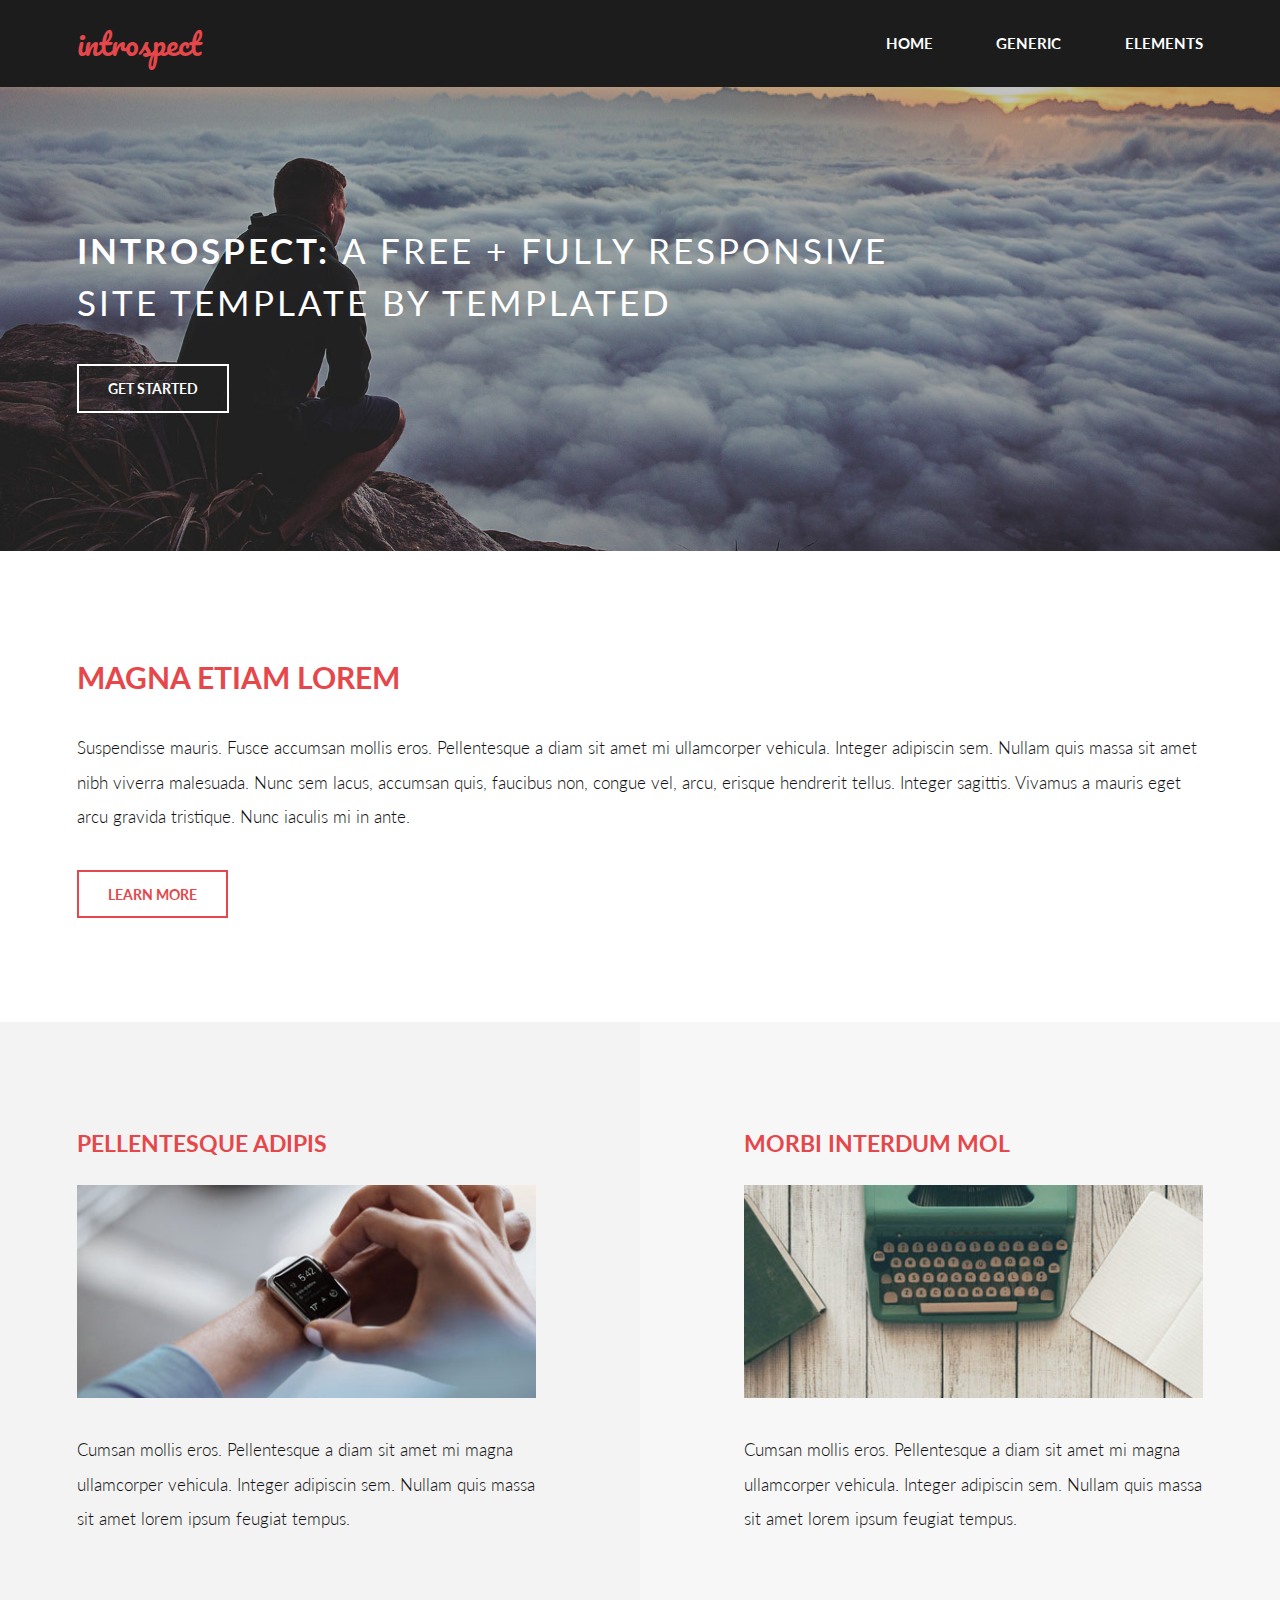
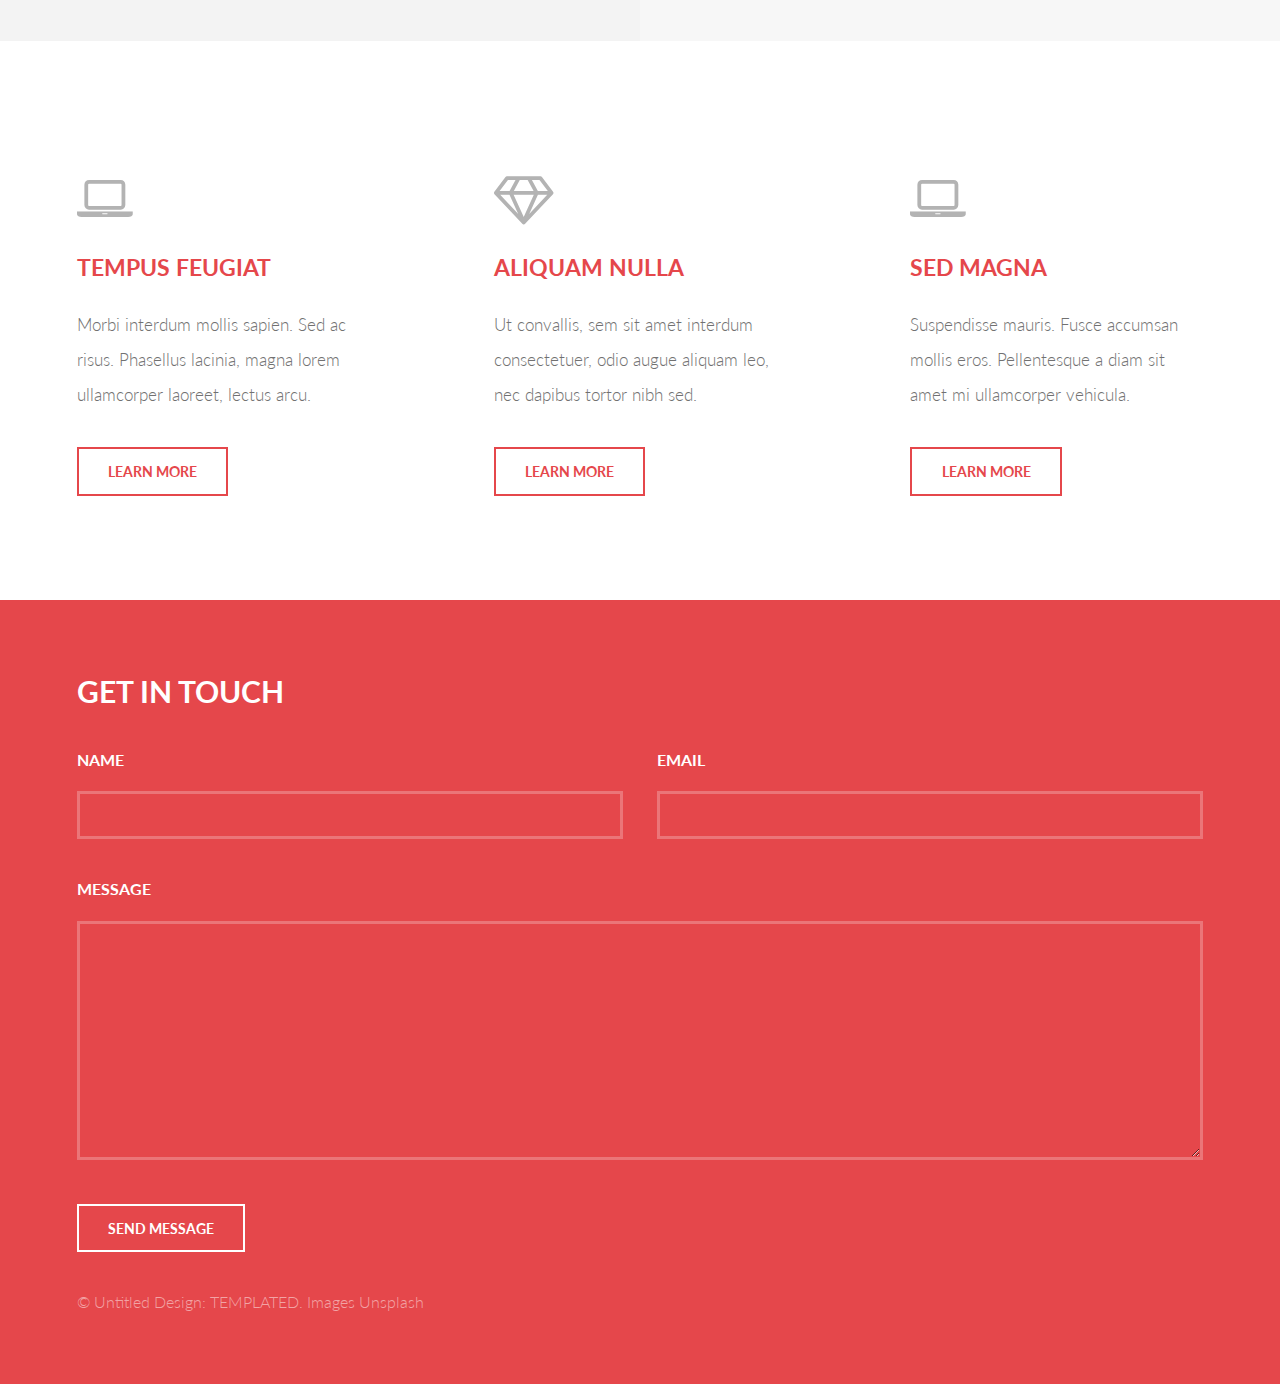
==== index.html @ 0061361f "Add files via upload" ====
<!DOCTYPE HTML>
<!--
	Introspect by TEMPLATED
	templated.co @templatedco
	Released for free under the Creative Commons Attribution 3.0 license (templated.co/license)
-->
<html>
	<head>
		<title>Introspect by TEMPLATED</title>
		<meta charset="utf-8" />
		<meta name="viewport" content="width=device-width, initial-scale=1, user-scalable=no" />
		<link rel="stylesheet" href="assets/css/main.css" />
	</head>
	<body>

		<!-- Header -->
			<header id="header">
				<div class="inner">
					<a href="index.html" class="logo">introspect</a>
					<nav id="nav">
						<a href="index.html">Home</a>
						<a href="generic.html">Generic</a>
						<a href="elements.html">Elements</a>
					</nav>
				</div>
			</header>
			<a href="#menu" class="navPanelToggle"><span class="fa fa-bars"></span></a>

		<!-- Banner -->
			<section id="banner">
				<div class="inner">
					<h1>Introspect: <span>A free + fully responsive<br />
					site template by TEMPLATED</span></h1>
					<ul class="actions">
						<li><a href="#" class="button alt">Get Started</a></li>
					</ul>
				</div>
			</section>

		<!-- One -->
			<section id="one">
				<div class="inner">
					<header>
						<h2>Magna Etiam Lorem</h2>
					</header>
					<p>Suspendisse mauris. Fusce accumsan mollis eros. Pellentesque a diam sit amet mi ullamcorper vehicula. Integer adipiscin sem. Nullam quis massa sit amet nibh viverra malesuada. Nunc sem lacus, accumsan quis, faucibus non, congue vel, arcu, erisque hendrerit tellus. Integer sagittis. Vivamus a mauris eget arcu gravida tristique. Nunc iaculis mi in ante.</p>
					<ul class="actions">
						<li><a href="#" class="button alt">Learn More</a></li>
					</ul>
				</div>
			</section>

		<!-- Two -->
			<section id="two">
				<div class="inner">
					<article>
						<div class="content">
							<header>
								<h3>Pellentesque adipis</h3>
							</header>
							<div class="image fit">
								<img src="images/pic01.jpg" alt="" />
							</div>
							<p>Cumsan mollis eros. Pellentesque a diam sit amet mi magna ullamcorper vehicula. Integer adipiscin sem. Nullam quis massa sit amet lorem ipsum feugiat tempus.</p>
						</div>
					</article>
					<article class="alt">
						<div class="content">
							<header>
								<h3>Morbi interdum mol</h3>
							</header>
							<div class="image fit">
								<img src="images/pic02.jpg" alt="" />
							</div>
							<p>Cumsan mollis eros. Pellentesque a diam sit amet mi magna ullamcorper vehicula. Integer adipiscin sem. Nullam quis massa sit amet lorem ipsum feugiat tempus.</p>
						</div>
					</article>
				</div>
			</section>

		<!-- Three -->
			<section id="three">
				<div class="inner">
					<article>
						<div class="content">
							<span class="icon fa-laptop"></span>
							<header>
								<h3>Tempus Feugiat</h3>
							</header>
							<p>Morbi interdum mollis sapien. Sed ac risus. Phasellus lacinia, magna lorem ullamcorper laoreet, lectus arcu.</p>
							<ul class="actions">
								<li><a href="#" class="button alt">Learn More</a></li>
							</ul>
						</div>
					</article>
					<article>
						<div class="content">
							<span class="icon fa-diamond"></span>
							<header>
								<h3>Aliquam Nulla</h3>
							</header>
							<p>Ut convallis, sem sit amet interdum consectetuer, odio augue aliquam leo, nec dapibus tortor nibh sed.</p>
							<ul class="actions">
								<li><a href="#" class="button alt">Learn More</a></li>
							</ul>
						</div>
					</article>
					<article>
					<div class="content">
							<span class="icon fa-laptop"></span>
							<header>
								<h3>Sed Magna</h3>
							</header>
							<p>Suspendisse mauris. Fusce accumsan mollis eros. Pellentesque a diam sit amet mi ullamcorper vehicula.</p>
							<ul class="actions">
								<li><a href="#" class="button alt">Learn More</a></li>
							</ul>
						</div>
					</article>
				</div>
			</section>

		<!-- Footer -->
			<section id="footer">
				<div class="inner">
					<header>
						<h2>Get in Touch</h2>
					</header>
					<form method="post" action="#">
						<div class="field half first">
							<label for="name">Name</label>
							<input type="text" name="name" id="name" />
						</div>
						<div class="field half">
							<label for="email">Email</label>
							<input type="text" name="email" id="email" />
						</div>
						<div class="field">
							<label for="message">Message</label>
							<textarea name="message" id="message" rows="6"></textarea>
						</div>
						<ul class="actions">
							<li><input type="submit" value="Send Message" class="alt" /></li>
						</ul>
					</form>
					<div class="copyright">
						&copy; Untitled Design: <a href="https://templated.co/">TEMPLATED</a>. Images <a href="https://unsplash.com/">Unsplash</a>
					</div>
				</div>
			</section>

		<!-- Scripts -->
			<script src="assets/js/jquery.min.js"></script>
			<script src="assets/js/skel.min.js"></script>
			<script src="assets/js/util.js"></script>
			<script src="assets/js/main.js"></script>

	</body>
</html>
---- assets/css/main.css ----
@import url(font-awesome.min.css);
@import url("https://fonts.googleapis.com/css?family=Lato:300,400,700|Pacifico");

/*
	Introspect by TEMPLATED
	templated.co @templatedco
	Released for free under the Creative Commons Attribution 3.0 license (templated.co/license)
*/

/* Reset */

	html, body, div, span, applet, object, iframe, h1, h2, h3, h4, h5, h6, p, blockquote, pre, a, abbr, acronym, address, big, cite, code, del, dfn, em, img, ins, kbd, q, s, samp, small, strike, strong, sub, sup, tt, var, b, u, i, center, dl, dt, dd, ol, ul, li, fieldset, form, label, legend, table, caption, tbody, tfoot, thead, tr, th, td, article, aside, canvas, details, embed, figure, figcaption, footer, header, hgroup, menu, nav, output, ruby, section, summary, time, mark, audio, video {
		margin: 0;
		padding: 0;
		border: 0;
		font-size: 100%;
		font: inherit;
		vertical-align: baseline;
	}

	article, aside, details, figcaption, figure, footer, header, hgroup, menu, nav, section {
		display: block;
	}

	body {
		line-height: 1;
	}

	ol, ul {
		list-style: none;
	}

	blockquote, q {
		quotes: none;
	}

	blockquote:before, blockquote:after, q:before, q:after {
		content: '';
		content: none;
	}

	table {
		border-collapse: collapse;
		border-spacing: 0;
	}

	body {
		-webkit-text-size-adjust: none;
	}

/* Box Model */

	*, *:before, *:after {
		-moz-box-sizing: border-box;
		-webkit-box-sizing: border-box;
		box-sizing: border-box;
	}

/* Containers */

	.container {
		margin-left: auto;
		margin-right: auto;
	}

	.container.\31 25\25 {
		width: 100%;
		max-width: 100em;
		min-width: 80em;
	}

	.container.\37 5\25 {
		width: 60em;
	}

	.container.\35 0\25 {
		width: 40em;
	}

	.container.\32 5\25 {
		width: 20em;
	}

	.container {
		width: 80em;
	}

	@media screen and (max-width: 1680px) {

		.container.\31 25\25 {
			width: 100%;
			max-width: 100em;
			min-width: 80em;
		}

		.container.\37 5\25 {
			width: 60em;
		}

		.container.\35 0\25 {
			width: 40em;
		}

		.container.\32 5\25 {
			width: 20em;
		}

		.container {
			width: 80em;
		}

	}

	@media screen and (max-width: 1280px) {

		.container.\31 25\25 {
			width: 100%;
			max-width: 81.25em;
			min-width: 65em;
		}

		.container.\37 5\25 {
			width: 48.75em;
		}

		.container.\35 0\25 {
			width: 32.5em;
		}

		.container.\32 5\25 {
			width: 16.25em;
		}

		.container {
			width: 65em;
		}

	}

	@media screen and (max-width: 980px) {

		.container.\31 25\25 {
			width: 100%;
			max-width: 112.5%;
			min-width: 90%;
		}

		.container.\37 5\25 {
			width: 67.5%;
		}

		.container.\35 0\25 {
			width: 45%;
		}

		.container.\32 5\25 {
			width: 22.5%;
		}

		.container {
			width: 90%;
		}

	}

	@media screen and (max-width: 736px) {

		.container.\31 25\25 {
			width: 100%;
			max-width: 112.5%;
			min-width: 90%;
		}

		.container.\37 5\25 {
			width: 67.5%;
		}

		.container.\35 0\25 {
			width: 45%;
		}

		.container.\32 5\25 {
			width: 22.5%;
		}

		.container {
			width: 90% !important;
		}

	}

	@media screen and (max-width: 480px) {

		.container.\31 25\25 {
			width: 100%;
			max-width: 112.5%;
			min-width: 90%;
		}

		.container.\37 5\25 {
			width: 67.5%;
		}

		.container.\35 0\25 {
			width: 45%;
		}

		.container.\32 5\25 {
			width: 22.5%;
		}

		.container {
			width: 90% !important;
		}

	}

/* Grid */

	.row {
		border-bottom: solid 1px transparent;
		-moz-box-sizing: border-box;
		-webkit-box-sizing: border-box;
		box-sizing: border-box;
	}

	.row > * {
		float: left;
		-moz-box-sizing: border-box;
		-webkit-box-sizing: border-box;
		box-sizing: border-box;
	}

	.row:after, .row:before {
		content: '';
		display: block;
		clear: both;
		height: 0;
	}

	.row.uniform > * > :first-child {
		margin-top: 0;
	}

	.row.uniform > * > :last-child {
		margin-bottom: 0;
	}

	.row.\30 \25 > * {
		padding: 0 0 0 0em;
	}

	.row.\30 \25 {
		margin: 0 0 -1px 0em;
	}

	.row.uniform.\30 \25 > * {
		padding: 0em 0 0 0em;
	}

	.row.uniform.\30 \25 {
		margin: 0em 0 -1px 0em;
	}

	.row > * {
		padding: 0 0 0 2em;
	}

	.row {
		margin: 0 0 -1px -2em;
	}

	.row.uniform > * {
		padding: 2em 0 0 2em;
	}

	.row.uniform {
		margin: -2em 0 -1px -2em;
	}

	.row.\32 00\25 > * {
		padding: 0 0 0 4em;
	}

	.row.\32 00\25 {
		margin: 0 0 -1px -4em;
	}

	.row.uniform.\32 00\25 > * {
		padding: 4em 0 0 4em;
	}

	.row.uniform.\32 00\25 {
		margin: -4em 0 -1px -4em;
	}

	.row.\31 50\25 > * {
		padding: 0 0 0 3em;
	}

	.row.\31 50\25 {
		margin: 0 0 -1px -3em;
	}

	.row.uniform.\31 50\25 > * {
		padding: 3em 0 0 3em;
	}

	.row.uniform.\31 50\25 {
		margin: -3em 0 -1px -3em;
	}

	.row.\35 0\25 > * {
		padding: 0 0 0 1em;
	}

	.row.\35 0\25 {
		margin: 0 0 -1px -1em;
	}

	.row.uniform.\35 0\25 > * {
		padding: 1em 0 0 1em;
	}

	.row.uniform.\35 0\25 {
		margin: -1em 0 -1px -1em;
	}

	.row.\32 5\25 > * {
		padding: 0 0 0 0.5em;
	}

	.row.\32 5\25 {
		margin: 0 0 -1px -0.5em;
	}

	.row.uniform.\32 5\25 > * {
		padding: 0.5em 0 0 0.5em;
	}

	.row.uniform.\32 5\25 {
		margin: -0.5em 0 -1px -0.5em;
	}

	.\31 2u, .\31 2u\24 {
		width: 100%;
		clear: none;
		margin-left: 0;
	}

	.\31 1u, .\31 1u\24 {
		width: 91.6666666667%;
		clear: none;
		margin-left: 0;
	}

	.\31 0u, .\31 0u\24 {
		width: 83.3333333333%;
		clear: none;
		margin-left: 0;
	}

	.\39 u, .\39 u\24 {
		width: 75%;
		clear: none;
		margin-left: 0;
	}

	.\38 u, .\38 u\24 {
		width: 66.6666666667%;
		clear: none;
		margin-left: 0;
	}

	.\37 u, .\37 u\24 {
		width: 58.3333333333%;
		clear: none;
		margin-left: 0;
	}

	.\36 u, .\36 u\24 {
		width: 50%;
		clear: none;
		margin-left: 0;
	}

	.\35 u, .\35 u\24 {
		width: 41.6666666667%;
		clear: none;
		margin-left: 0;
	}

	.\34 u, .\34 u\24 {
		width: 33.3333333333%;
		clear: none;
		margin-left: 0;
	}

	.\33 u, .\33 u\24 {
		width: 25%;
		clear: none;
		margin-left: 0;
	}

	.\32 u, .\32 u\24 {
		width: 16.6666666667%;
		clear: none;
		margin-left: 0;
	}

	.\31 u, .\31 u\24 {
		width: 8.3333333333%;
		clear: none;
		margin-left: 0;
	}

	.\31 2u\24 + *,
	.\31 1u\24 + *,
	.\31 0u\24 + *,
	.\39 u\24 + *,
	.\38 u\24 + *,
	.\37 u\24 + *,
	.\36 u\24 + *,
	.\35 u\24 + *,
	.\34 u\24 + *,
	.\33 u\24 + *,
	.\32 u\24 + *,
	.\31 u\24 + * {
		clear: left;
	}

	.\-11u {
		margin-left: 91.66667%;
	}

	.\-10u {
		margin-left: 83.33333%;
	}

	.\-9u {
		margin-left: 75%;
	}

	.\-8u {
		margin-left: 66.66667%;
	}

	.\-7u {
		margin-left: 58.33333%;
	}

	.\-6u {
		margin-left: 50%;
	}

	.\-5u {
		margin-left: 41.66667%;
	}

	.\-4u {
		margin-left: 33.33333%;
	}

	.\-3u {
		margin-left: 25%;
	}

	.\-2u {
		margin-left: 16.66667%;
	}

	.\-1u {
		margin-left: 8.33333%;
	}

	@media screen and (max-width: 1680px) {

		.row > * {
			padding: 0 0 0 2em;
		}

		.row {
			margin: 0 0 -1px -2em;
		}

		.row.uniform > * {
			padding: 2em 0 0 2em;
		}

		.row.uniform {
			margin: -2em 0 -1px -2em;
		}

		.row.\32 00\25 > * {
			padding: 0 0 0 4em;
		}

		.row.\32 00\25 {
			margin: 0 0 -1px -4em;
		}

		.row.uniform.\32 00\25 > * {
			padding: 4em 0 0 4em;
		}

		.row.uniform.\32 00\25 {
			margin: -4em 0 -1px -4em;
		}

		.row.\31 50\25 > * {
			padding: 0 0 0 3em;
		}

		.row.\31 50\25 {
			margin: 0 0 -1px -3em;
		}

		.row.uniform.\31 50\25 > * {
			padding: 3em 0 0 3em;
		}

		.row.uniform.\31 50\25 {
			margin: -3em 0 -1px -3em;
		}

		.row.\35 0\25 > * {
			padding: 0 0 0 1em;
		}

		.row.\35 0\25 {
			margin: 0 0 -1px -1em;
		}

		.row.uniform.\35 0\25 > * {
			padding: 1em 0 0 1em;
		}

		.row.uniform.\35 0\25 {
			margin: -1em 0 -1px -1em;
		}

		.row.\32 5\25 > * {
			padding: 0 0 0 0.5em;
		}

		.row.\32 5\25 {
			margin: 0 0 -1px -0.5em;
		}

		.row.uniform.\32 5\25 > * {
			padding: 0.5em 0 0 0.5em;
		}

		.row.uniform.\32 5\25 {
			margin: -0.5em 0 -1px -0.5em;
		}

		.\31 2u\28xlarge\29, .\31 2u\24\28xlarge\29 {
			width: 100%;
			clear: none;
			margin-left: 0;
		}

		.\31 1u\28xlarge\29, .\31 1u\24\28xlarge\29 {
			width: 91.6666666667%;
			clear: none;
			margin-left: 0;
		}

		.\31 0u\28xlarge\29, .\31 0u\24\28xlarge\29 {
			width: 83.3333333333%;
			clear: none;
			margin-left: 0;
		}

		.\39 u\28xlarge\29, .\39 u\24\28xlarge\29 {
			width: 75%;
			clear: none;
			margin-left: 0;
		}

		.\38 u\28xlarge\29, .\38 u\24\28xlarge\29 {
			width: 66.6666666667%;
			clear: none;
			margin-left: 0;
		}

		.\37 u\28xlarge\29, .\37 u\24\28xlarge\29 {
			width: 58.3333333333%;
			clear: none;
			margin-left: 0;
		}

		.\36 u\28xlarge\29, .\36 u\24\28xlarge\29 {
			width: 50%;
			clear: none;
			margin-left: 0;
		}

		.\35 u\28xlarge\29, .\35 u\24\28xlarge\29 {
			width: 41.6666666667%;
			clear: none;
			margin-left: 0;
		}

		.\34 u\28xlarge\29, .\34 u\24\28xlarge\29 {
			width: 33.3333333333%;
			clear: none;
			margin-left: 0;
		}

		.\33 u\28xlarge\29, .\33 u\24\28xlarge\29 {
			width: 25%;
			clear: none;
			margin-left: 0;
		}

		.\32 u\28xlarge\29, .\32 u\24\28xlarge\29 {
			width: 16.6666666667%;
			clear: none;
			margin-left: 0;
		}

		.\31 u\28xlarge\29, .\31 u\24\28xlarge\29 {
			width: 8.3333333333%;
			clear: none;
			margin-left: 0;
		}

		.\31 2u\24\28xlarge\29 + *,
		.\31 1u\24\28xlarge\29 + *,
		.\31 0u\24\28xlarge\29 + *,
		.\39 u\24\28xlarge\29 + *,
		.\38 u\24\28xlarge\29 + *,
		.\37 u\24\28xlarge\29 + *,
		.\36 u\24\28xlarge\29 + *,
		.\35 u\24\28xlarge\29 + *,
		.\34 u\24\28xlarge\29 + *,
		.\33 u\24\28xlarge\29 + *,
		.\32 u\24\28xlarge\29 + *,
		.\31 u\24\28xlarge\29 + * {
			clear: left;
		}

		.\-11u\28xlarge\29 {
			margin-left: 91.66667%;
		}

		.\-10u\28xlarge\29 {
			margin-left: 83.33333%;
		}

		.\-9u\28xlarge\29 {
			margin-left: 75%;
		}

		.\-8u\28xlarge\29 {
			margin-left: 66.66667%;
		}

		.\-7u\28xlarge\29 {
			margin-left: 58.33333%;
		}

		.\-6u\28xlarge\29 {
			margin-left: 50%;
		}

		.\-5u\28xlarge\29 {
			margin-left: 41.66667%;
		}

		.\-4u\28xlarge\29 {
			margin-left: 33.33333%;
		}

		.\-3u\28xlarge\29 {
			margin-left: 25%;
		}

		.\-2u\28xlarge\29 {
			margin-left: 16.66667%;
		}

		.\-1u\28xlarge\29 {
			margin-left: 8.33333%;
		}

	}

	@media screen and (max-width: 1280px) {

		.row > * {
			padding: 0 0 0 1.5em;
		}

		.row {
			margin: 0 0 -1px -1.5em;
		}

		.row.uniform > * {
			padding: 1.5em 0 0 1.5em;
		}

		.row.uniform {
			margin: -1.5em 0 -1px -1.5em;
		}

		.row.\32 00\25 > * {
			padding: 0 0 0 3em;
		}

		.row.\32 00\25 {
			margin: 0 0 -1px -3em;
		}

		.row.uniform.\32 00\25 > * {
			padding: 3em 0 0 3em;
		}

		.row.uniform.\32 00\25 {
			margin: -3em 0 -1px -3em;
		}

		.row.\31 50\25 > * {
			padding: 0 0 0 2.25em;
		}

		.row.\31 50\25 {
			margin: 0 0 -1px -2.25em;
		}

		.row.uniform.\31 50\25 > * {
			padding: 2.25em 0 0 2.25em;
		}

		.row.uniform.\31 50\25 {
			margin: -2.25em 0 -1px -2.25em;
		}

		.row.\35 0\25 > * {
			padding: 0 0 0 0.75em;
		}

		.row.\35 0\25 {
			margin: 0 0 -1px -0.75em;
		}

		.row.uniform.\35 0\25 > * {
			padding: 0.75em 0 0 0.75em;
		}

		.row.uniform.\35 0\25 {
			margin: -0.75em 0 -1px -0.75em;
		}

		.row.\32 5\25 > * {
			padding: 0 0 0 0.375em;
		}

		.row.\32 5\25 {
			margin: 0 0 -1px -0.375em;
		}

		.row.uniform.\32 5\25 > * {
			padding: 0.375em 0 0 0.375em;
		}

		.row.uniform.\32 5\25 {
			margin: -0.375em 0 -1px -0.375em;
		}

		.\31 2u\28large\29, .\31 2u\24\28large\29 {
			width: 100%;
			clear: none;
			margin-left: 0;
		}

		.\31 1u\28large\29, .\31 1u\24\28large\29 {
			width: 91.6666666667%;
			clear: none;
			margin-left: 0;
		}

		.\31 0u\28large\29, .\31 0u\24\28large\29 {
			width: 83.3333333333%;
			clear: none;
			margin-left: 0;
		}

		.\39 u\28large\29, .\39 u\24\28large\29 {
			width: 75%;
			clear: none;
			margin-left: 0;
		}

		.\38 u\28large\29, .\38 u\24\28large\29 {
			width: 66.6666666667%;
			clear: none;
			margin-left: 0;
		}

		.\37 u\28large\29, .\37 u\24\28large\29 {
			width: 58.3333333333%;
			clear: none;
			margin-left: 0;
		}

		.\36 u\28large\29, .\36 u\24\28large\29 {
			width: 50%;
			clear: none;
			margin-left: 0;
		}

		.\35 u\28large\29, .\35 u\24\28large\29 {
			width: 41.6666666667%;
			clear: none;
			margin-left: 0;
		}

		.\34 u\28large\29, .\34 u\24\28large\29 {
			width: 33.3333333333%;
			clear: none;
			margin-left: 0;
		}

		.\33 u\28large\29, .\33 u\24\28large\29 {
			width: 25%;
			clear: none;
			margin-left: 0;
		}

		.\32 u\28large\29, .\32 u\24\28large\29 {
			width: 16.6666666667%;
			clear: none;
			margin-left: 0;
		}

		.\31 u\28large\29, .\31 u\24\28large\29 {
			width: 8.3333333333%;
			clear: none;
			margin-left: 0;
		}

		.\31 2u\24\28large\29 + *,
		.\31 1u\24\28large\29 + *,
		.\31 0u\24\28large\29 + *,
		.\39 u\24\28large\29 + *,
		.\38 u\24\28large\29 + *,
		.\37 u\24\28large\29 + *,
		.\36 u\24\28large\29 + *,
		.\35 u\24\28large\29 + *,
		.\34 u\24\28large\29 + *,
		.\33 u\24\28large\29 + *,
		.\32 u\24\28large\29 + *,
		.\31 u\24\28large\29 + * {
			clear: left;
		}

		.\-11u\28large\29 {
			margin-left: 91.66667%;
		}

		.\-10u\28large\29 {
			margin-left: 83.33333%;
		}

		.\-9u\28large\29 {
			margin-left: 75%;
		}

		.\-8u\28large\29 {
			margin-left: 66.66667%;
		}

		.\-7u\28large\29 {
			margin-left: 58.33333%;
		}

		.\-6u\28large\29 {
			margin-left: 50%;
		}

		.\-5u\28large\29 {
			margin-left: 41.66667%;
		}

		.\-4u\28large\29 {
			margin-left: 33.33333%;
		}

		.\-3u\28large\29 {
			margin-left: 25%;
		}

		.\-2u\28large\29 {
			margin-left: 16.66667%;
		}

		.\-1u\28large\29 {
			margin-left: 8.33333%;
		}

	}

	@media screen and (max-width: 980px) {

		.row > * {
			padding: 0 0 0 1.5em;
		}

		.row {
			margin: 0 0 -1px -1.5em;
		}

		.row.uniform > * {
			padding: 1.5em 0 0 1.5em;
		}

		.row.uniform {
			margin: -1.5em 0 -1px -1.5em;
		}

		.row.\32 00\25 > * {
			padding: 0 0 0 3em;
		}

		.row.\32 00\25 {
			margin: 0 0 -1px -3em;
		}

		.row.uniform.\32 00\25 > * {
			padding: 3em 0 0 3em;
		}

		.row.uniform.\32 00\25 {
			margin: -3em 0 -1px -3em;
		}

		.row.\31 50\25 > * {
			padding: 0 0 0 2.25em;
		}

		.row.\31 50\25 {
			margin: 0 0 -1px -2.25em;
		}

		.row.uniform.\31 50\25 > * {
			padding: 2.25em 0 0 2.25em;
		}

		.row.uniform.\31 50\25 {
			margin: -2.25em 0 -1px -2.25em;
		}

		.row.\35 0\25 > * {
			padding: 0 0 0 0.75em;
		}

		.row.\35 0\25 {
			margin: 0 0 -1px -0.75em;
		}

		.row.uniform.\35 0\25 > * {
			padding: 0.75em 0 0 0.75em;
		}

		.row.uniform.\35 0\25 {
			margin: -0.75em 0 -1px -0.75em;
		}

		.row.\32 5\25 > * {
			padding: 0 0 0 0.375em;
		}

		.row.\32 5\25 {
			margin: 0 0 -1px -0.375em;
		}

		.row.uniform.\32 5\25 > * {
			padding: 0.375em 0 0 0.375em;
		}

		.row.uniform.\32 5\25 {
			margin: -0.375em 0 -1px -0.375em;
		}

		.\31 2u\28medium\29, .\31 2u\24\28medium\29 {
			width: 100%;
			clear: none;
			margin-left: 0;
		}

		.\31 1u\28medium\29, .\31 1u\24\28medium\29 {
			width: 91.6666666667%;
			clear: none;
			margin-left: 0;
		}

		.\31 0u\28medium\29, .\31 0u\24\28medium\29 {
			width: 83.3333333333%;
			clear: none;
			margin-left: 0;
		}

		.\39 u\28medium\29, .\39 u\24\28medium\29 {
			width: 75%;
			clear: none;
			margin-left: 0;
		}

		.\38 u\28medium\29, .\38 u\24\28medium\29 {
			width: 66.6666666667%;
			clear: none;
			margin-left: 0;
		}

		.\37 u\28medium\29, .\37 u\24\28medium\29 {
			width: 58.3333333333%;
			clear: none;
			margin-left: 0;
		}

		.\36 u\28medium\29, .\36 u\24\28medium\29 {
			width: 50%;
			clear: none;
			margin-left: 0;
		}

		.\35 u\28medium\29, .\35 u\24\28medium\29 {
			width: 41.6666666667%;
			clear: none;
			margin-left: 0;
		}

		.\34 u\28medium\29, .\34 u\24\28medium\29 {
			width: 33.3333333333%;
			clear: none;
			margin-left: 0;
		}

		.\33 u\28medium\29, .\33 u\24\28medium\29 {
			width: 25%;
			clear: none;
			margin-left: 0;
		}

		.\32 u\28medium\29, .\32 u\24\28medium\29 {
			width: 16.6666666667%;
			clear: none;
			margin-left: 0;
		}

		.\31 u\28medium\29, .\31 u\24\28medium\29 {
			width: 8.3333333333%;
			clear: none;
			margin-left: 0;
		}

		.\31 2u\24\28medium\29 + *,
		.\31 1u\24\28medium\29 + *,
		.\31 0u\24\28medium\29 + *,
		.\39 u\24\28medium\29 + *,
		.\38 u\24\28medium\29 + *,
		.\37 u\24\28medium\29 + *,
		.\36 u\24\28medium\29 + *,
		.\35 u\24\28medium\29 + *,
		.\34 u\24\28medium\29 + *,
		.\33 u\24\28medium\29 + *,
		.\32 u\24\28medium\29 + *,
		.\31 u\24\28medium\29 + * {
			clear: left;
		}

		.\-11u\28medium\29 {
			margin-left: 91.66667%;
		}

		.\-10u\28medium\29 {
			margin-left: 83.33333%;
		}

		.\-9u\28medium\29 {
			margin-left: 75%;
		}

		.\-8u\28medium\29 {
			margin-left: 66.66667%;
		}

		.\-7u\28medium\29 {
			margin-left: 58.33333%;
		}

		.\-6u\28medium\29 {
			margin-left: 50%;
		}

		.\-5u\28medium\29 {
			margin-left: 41.66667%;
		}

		.\-4u\28medium\29 {
			margin-left: 33.33333%;
		}

		.\-3u\28medium\29 {
			margin-left: 25%;
		}

		.\-2u\28medium\29 {
			margin-left: 16.66667%;
		}

		.\-1u\28medium\29 {
			margin-left: 8.33333%;
		}

	}

	@media screen and (max-width: 736px) {

		.row > * {
			padding: 0 0 0 1.25em;
		}

		.row {
			margin: 0 0 -1px -1.25em;
		}

		.row.uniform > * {
			padding: 1.25em 0 0 1.25em;
		}

		.row.uniform {
			margin: -1.25em 0 -1px -1.25em;
		}

		.row.\32 00\25 > * {
			padding: 0 0 0 2.5em;
		}

		.row.\32 00\25 {
			margin: 0 0 -1px -2.5em;
		}

		.row.uniform.\32 00\25 > * {
			padding: 2.5em 0 0 2.5em;
		}

		.row.uniform.\32 00\25 {
			margin: -2.5em 0 -1px -2.5em;
		}

		.row.\31 50\25 > * {
			padding: 0 0 0 1.875em;
		}

		.row.\31 50\25 {
			margin: 0 0 -1px -1.875em;
		}

		.row.uniform.\31 50\25 > * {
			padding: 1.875em 0 0 1.875em;
		}

		.row.uniform.\31 50\25 {
			margin: -1.875em 0 -1px -1.875em;
		}

		.row.\35 0\25 > * {
			padding: 0 0 0 0.625em;
		}

		.row.\35 0\25 {
			margin: 0 0 -1px -0.625em;
		}

		.row.uniform.\35 0\25 > * {
			padding: 0.625em 0 0 0.625em;
		}

		.row.uniform.\35 0\25 {
			margin: -0.625em 0 -1px -0.625em;
		}

		.row.\32 5\25 > * {
			padding: 0 0 0 0.3125em;
		}

		.row.\32 5\25 {
			margin: 0 0 -1px -0.3125em;
		}

		.row.uniform.\32 5\25 > * {
			padding: 0.3125em 0 0 0.3125em;
		}

		.row.uniform.\32 5\25 {
			margin: -0.3125em 0 -1px -0.3125em;
		}

		.\31 2u\28small\29, .\31 2u\24\28small\29 {
			width: 100%;
			clear: none;
			margin-left: 0;
		}

		.\31 1u\28small\29, .\31 1u\24\28small\29 {
			width: 91.6666666667%;
			clear: none;
			margin-left: 0;
		}

		.\31 0u\28small\29, .\31 0u\24\28small\29 {
			width: 83.3333333333%;
			clear: none;
			margin-left: 0;
		}

		.\39 u\28small\29, .\39 u\24\28small\29 {
			width: 75%;
			clear: none;
			margin-left: 0;
		}

		.\38 u\28small\29, .\38 u\24\28small\29 {
			width: 66.6666666667%;
			clear: none;
			margin-left: 0;
		}

		.\37 u\28small\29, .\37 u\24\28small\29 {
			width: 58.3333333333%;
			clear: none;
			margin-left: 0;
		}

		.\36 u\28small\29, .\36 u\24\28small\29 {
			width: 50%;
			clear: none;
			margin-left: 0;
		}

		.\35 u\28small\29, .\35 u\24\28small\29 {
			width: 41.6666666667%;
			clear: none;
			margin-left: 0;
		}

		.\34 u\28small\29, .\34 u\24\28small\29 {
			width: 33.3333333333%;
			clear: none;
			margin-left: 0;
		}

		.\33 u\28small\29, .\33 u\24\28small\29 {
			width: 25%;
			clear: none;
			margin-left: 0;
		}

		.\32 u\28small\29, .\32 u\24\28small\29 {
			width: 16.6666666667%;
			clear: none;
			margin-left: 0;
		}

		.\31 u\28small\29, .\31 u\24\28small\29 {
			width: 8.3333333333%;
			clear: none;
			margin-left: 0;
		}

		.\31 2u\24\28small\29 + *,
		.\31 1u\24\28small\29 + *,
		.\31 0u\24\28small\29 + *,
		.\39 u\24\28small\29 + *,
		.\38 u\24\28small\29 + *,
		.\37 u\24\28small\29 + *,
		.\36 u\24\28small\29 + *,
		.\35 u\24\28small\29 + *,
		.\34 u\24\28small\29 + *,
		.\33 u\24\28small\29 + *,
		.\32 u\24\28small\29 + *,
		.\31 u\24\28small\29 + * {
			clear: left;
		}

		.\-11u\28small\29 {
			margin-left: 91.66667%;
		}

		.\-10u\28small\29 {
			margin-left: 83.33333%;
		}

		.\-9u\28small\29 {
			margin-left: 75%;
		}

		.\-8u\28small\29 {
			margin-left: 66.66667%;
		}

		.\-7u\28small\29 {
			margin-left: 58.33333%;
		}

		.\-6u\28small\29 {
			margin-left: 50%;
		}

		.\-5u\28small\29 {
			margin-left: 41.66667%;
		}

		.\-4u\28small\29 {
			margin-left: 33.33333%;
		}

		.\-3u\28small\29 {
			margin-left: 25%;
		}

		.\-2u\28small\29 {
			margin-left: 16.66667%;
		}

		.\-1u\28small\29 {
			margin-left: 8.33333%;
		}

	}

	@media screen and (max-width: 480px) {

		.row > * {
			padding: 0 0 0 1.25em;
		}

		.row {
			margin: 0 0 -1px -1.25em;
		}

		.row.uniform > * {
			padding: 1.25em 0 0 1.25em;
		}

		.row.uniform {
			margin: -1.25em 0 -1px -1.25em;
		}

		.row.\32 00\25 > * {
			padding: 0 0 0 2.5em;
		}

		.row.\32 00\25 {
			margin: 0 0 -1px -2.5em;
		}

		.row.uniform.\32 00\25 > * {
			padding: 2.5em 0 0 2.5em;
		}

		.row.uniform.\32 00\25 {
			margin: -2.5em 0 -1px -2.5em;
		}

		.row.\31 50\25 > * {
			padding: 0 0 0 1.875em;
		}

		.row.\31 50\25 {
			margin: 0 0 -1px -1.875em;
		}

		.row.uniform.\31 50\25 > * {
			padding: 1.875em 0 0 1.875em;
		}

		.row.uniform.\31 50\25 {
			margin: -1.875em 0 -1px -1.875em;
		}

		.row.\35 0\25 > * {
			padding: 0 0 0 0.625em;
		}

		.row.\35 0\25 {
			margin: 0 0 -1px -0.625em;
		}

		.row.uniform.\35 0\25 > * {
			padding: 0.625em 0 0 0.625em;
		}

		.row.uniform.\35 0\25 {
			margin: -0.625em 0 -1px -0.625em;
		}

		.row.\32 5\25 > * {
			padding: 0 0 0 0.3125em;
		}

		.row.\32 5\25 {
			margin: 0 0 -1px -0.3125em;
		}

		.row.uniform.\32 5\25 > * {
			padding: 0.3125em 0 0 0.3125em;
		}

		.row.uniform.\32 5\25 {
			margin: -0.3125em 0 -1px -0.3125em;
		}

		.\31 2u\28xsmall\29, .\31 2u\24\28xsmall\29 {
			width: 100%;
			clear: none;
			margin-left: 0;
		}

		.\31 1u\28xsmall\29, .\31 1u\24\28xsmall\29 {
			width: 91.6666666667%;
			clear: none;
			margin-left: 0;
		}

		.\31 0u\28xsmall\29, .\31 0u\24\28xsmall\29 {
			width: 83.3333333333%;
			clear: none;
			margin-left: 0;
		}

		.\39 u\28xsmall\29, .\39 u\24\28xsmall\29 {
			width: 75%;
			clear: none;
			margin-left: 0;
		}

		.\38 u\28xsmall\29, .\38 u\24\28xsmall\29 {
			width: 66.6666666667%;
			clear: none;
			margin-left: 0;
		}

		.\37 u\28xsmall\29, .\37 u\24\28xsmall\29 {
			width: 58.3333333333%;
			clear: none;
			margin-left: 0;
		}

		.\36 u\28xsmall\29, .\36 u\24\28xsmall\29 {
			width: 50%;
			clear: none;
			margin-left: 0;
		}

		.\35 u\28xsmall\29, .\35 u\24\28xsmall\29 {
			width: 41.6666666667%;
			clear: none;
			margin-left: 0;
		}

		.\34 u\28xsmall\29, .\34 u\24\28xsmall\29 {
			width: 33.3333333333%;
			clear: none;
			margin-left: 0;
		}

		.\33 u\28xsmall\29, .\33 u\24\28xsmall\29 {
			width: 25%;
			clear: none;
			margin-left: 0;
		}

		.\32 u\28xsmall\29, .\32 u\24\28xsmall\29 {
			width: 16.6666666667%;
			clear: none;
			margin-left: 0;
		}

		.\31 u\28xsmall\29, .\31 u\24\28xsmall\29 {
			width: 8.3333333333%;
			clear: none;
			margin-left: 0;
		}

		.\31 2u\24\28xsmall\29 + *,
		.\31 1u\24\28xsmall\29 + *,
		.\31 0u\24\28xsmall\29 + *,
		.\39 u\24\28xsmall\29 + *,
		.\38 u\24\28xsmall\29 + *,
		.\37 u\24\28xsmall\29 + *,
		.\36 u\24\28xsmall\29 + *,
		.\35 u\24\28xsmall\29 + *,
		.\34 u\24\28xsmall\29 + *,
		.\33 u\24\28xsmall\29 + *,
		.\32 u\24\28xsmall\29 + *,
		.\31 u\24\28xsmall\29 + * {
			clear: left;
		}

		.\-11u\28xsmall\29 {
			margin-left: 91.66667%;
		}

		.\-10u\28xsmall\29 {
			margin-left: 83.33333%;
		}

		.\-9u\28xsmall\29 {
			margin-left: 75%;
		}

		.\-8u\28xsmall\29 {
			margin-left: 66.66667%;
		}

		.\-7u\28xsmall\29 {
			margin-left: 58.33333%;
		}

		.\-6u\28xsmall\29 {
			margin-left: 50%;
		}

		.\-5u\28xsmall\29 {
			margin-left: 41.66667%;
		}

		.\-4u\28xsmall\29 {
			margin-left: 33.33333%;
		}

		.\-3u\28xsmall\29 {
			margin-left: 25%;
		}

		.\-2u\28xsmall\29 {
			margin-left: 16.66667%;
		}

		.\-1u\28xsmall\29 {
			margin-left: 8.33333%;
		}

	}

/* Basic */

	@-ms-viewport {
		width: device-width;
	}

	body {
		-ms-overflow-style: scrollbar;
	}

	@media screen and (max-width: 480px) {

		html, body {
			min-width: 320px;
		}

	}

	body {
		background: #fff;
	}

		body.is-loading *, body.is-loading *:before, body.is-loading *:after {
			-moz-animation: none !important;
			-webkit-animation: none !important;
			-ms-animation: none !important;
			animation: none !important;
			-moz-transition: none !important;
			-webkit-transition: none !important;
			-ms-transition: none !important;
			transition: none !important;
		}

/* Type */

	body {
		background-color: #fff;
		color: #111111;
	}

	body, input, select, textarea {
		font-family: "Lato", sans-serif;
		font-size: 15pt;
		font-weight: 300;
		line-height: 2;
	}

		@media screen and (max-width: 1680px) {

			body, input, select, textarea {
				font-size: 13pt;
			}

		}

		@media screen and (max-width: 1280px) {

			body, input, select, textarea {
				font-size: 13pt;
			}

		}

		@media screen and (max-width: 980px) {

			body, input, select, textarea {
				font-size: 12pt;
			}

		}

		@media screen and (max-width: 736px) {

			body, input, select, textarea {
				font-size: 12pt;
			}

		}

		@media screen and (max-width: 480px) {

			body, input, select, textarea {
				font-size: 12pt;
			}

		}

	a {
		-moz-transition: color 0.2s ease-in-out;
		-webkit-transition: color 0.2s ease-in-out;
		-ms-transition: color 0.2s ease-in-out;
		transition: color 0.2s ease-in-out;
		text-decoration: none;
	}

		a:hover {
			text-decoration: underline;
		}

	strong, b {
		font-weight: 700;
	}

	em, i {
		font-style: italic;
	}

	p {
		margin: 0 0 2em 0;
	}

	h1, h2, h3, h4, h5, h6 {
		font-weight: 700;
		line-height: 1.5;
		margin: 0 0 1em 0;
		text-transform: uppercase;
	}

		h1 a, h2 a, h3 a, h4 a, h5 a, h6 a {
			color: inherit;
			text-decoration: none;
		}

	h1 {
		font-size: 2em;
		margin: 0 0 0.25em 0;
	}

	h2 {
		font-size: 1.75em;
	}

	h3 {
		font-size: 1.35em;
	}

	h4 {
		font-size: 1.1em;
	}

	h5 {
		font-size: 0.9em;
	}

	h6 {
		font-size: 0.7em;
	}

	@media screen and (max-width: 736px) {

		h1 {
			font-size: 1.5em;
		}

		h2 {
			font-size: 1.25em;
		}

		h3 {
			font-size: 1.1em;
		}

	}

	sub {
		font-size: 0.8em;
		position: relative;
		top: 0.5em;
	}

	sup {
		font-size: 0.8em;
		position: relative;
		top: -0.5em;
	}

	blockquote {
		border-left: solid 4px;
		font-style: italic;
		margin: 0 0 2em 0;
		padding: 0.5em 0 0.5em 2em;
	}

	code {
		border-radius: 0;
		border: solid 1px;
		font-family: "Courier New", monospace;
		font-size: 0.9em;
		margin: 0 0.25em;
		padding: 0.25em 0.65em;
	}

	pre {
		-webkit-overflow-scrolling: touch;
		font-family: "Courier New", monospace;
		font-size: 0.9em;
		margin: 0 0 2em 0;
	}

		pre code {
			display: block;
			line-height: 1.75;
			padding: 1em 1.5em;
			overflow-x: auto;
		}

	hr {
		border: 0;
		border-bottom: solid 1px;
		margin: 2em 0;
	}

		hr.major {
			margin: 3em 0;
		}

	.align-left {
		text-align: left;
	}

	.align-center {
		text-align: center;
	}

	.align-right {
		text-align: right;
	}

	input, select, textarea {
		color: #e5474b;
	}

	a {
		color: #e5474b;
	}

	strong, b {
		color: #e5474b;
	}

	h1, h2, h3, h4, h5, h6 {
		color: #e5474b;
	}

	blockquote {
		border-left-color: #e5474b;
	}

	code {
		background: none;
		border-color: #e5474b;
	}

	hr {
		border-bottom-color: #e5474b;
	}

/* Box */

	.box {
		border-radius: 0;
		border: solid 1px;
		margin-bottom: 2em;
		padding: 1.5em;
	}

		.box > :last-child,
		.box > :last-child > :last-child,
		.box > :last-child > :last-child > :last-child {
			margin-bottom: 0;
		}

		.box.alt {
			border: 0;
			border-radius: 0;
			padding: 0;
		}

	.box {
		border-color: #e5474b;
	}

/* Button */

	input[type="submit"],
	input[type="reset"],
	input[type="button"],
	button,
	.button {
		-moz-appearance: none;
		-webkit-appearance: none;
		-ms-appearance: none;
		appearance: none;
		-moz-transition: background-color 0.2s ease-in-out, color 0.2s ease-in-out;
		-webkit-transition: background-color 0.2s ease-in-out, color 0.2s ease-in-out;
		-ms-transition: background-color 0.2s ease-in-out, color 0.2s ease-in-out;
		transition: background-color 0.2s ease-in-out, color 0.2s ease-in-out;
		border-radius: 0;
		border: 0;
		cursor: pointer;
		display: inline-block;
		font-size: .8em;
		font-weight: 700;
		height: 3.5em;
		line-height: 3.65em;
		padding: 0 2.25em;
		text-align: center;
		text-decoration: none;
		text-transform: uppercase;
		white-space: nowrap;
	}

		input[type="submit"]:hover,
		input[type="reset"]:hover,
		input[type="button"]:hover,
		button:hover,
		.button:hover {
			text-decoration: none;
		}

		input[type="submit"].icon,
		input[type="reset"].icon,
		input[type="button"].icon,
		button.icon,
		.button.icon {
			padding-left: 1.35em;
		}

			input[type="submit"].icon:before,
			input[type="reset"].icon:before,
			input[type="button"].icon:before,
			button.icon:before,
			.button.icon:before {
				margin-right: 0.5em;
			}

		input[type="submit"].fit,
		input[type="reset"].fit,
		input[type="button"].fit,
		button.fit,
		.button.fit {
			display: block;
			margin: 0 0 1em 0;
			width: 100%;
		}

		input[type="submit"].small,
		input[type="reset"].small,
		input[type="button"].small,
		button.small,
		.button.small {
			font-size: 0.8em;
		}

		input[type="submit"].big,
		input[type="reset"].big,
		input[type="button"].big,
		button.big,
		.button.big {
			font-size: 1.35em;
		}

		input[type="submit"].disabled, input[type="submit"]:disabled,
		input[type="reset"].disabled,
		input[type="reset"]:disabled,
		input[type="button"].disabled,
		input[type="button"]:disabled,
		button.disabled,
		button:disabled,
		.button.disabled,
		.button:disabled {
			-moz-pointer-events: none;
			-webkit-pointer-events: none;
			-ms-pointer-events: none;
			pointer-events: none;
			opacity: 0.25;
		}

	input[type="submit"],
	input[type="reset"],
	input[type="button"],
	button,
	.button {
		background-color: #5a5a5a;
		color: #ffffff !important;
	}

		input[type="submit"]:hover,
		input[type="reset"]:hover,
		input[type="button"]:hover,
		button:hover,
		.button:hover {
			background-color: #676767;
		}

		input[type="submit"]:active,
		input[type="reset"]:active,
		input[type="button"]:active,
		button:active,
		.button:active {
			background-color: #4d4d4d;
		}

		input[type="submit"].alt,
		input[type="reset"].alt,
		input[type="button"].alt,
		button.alt,
		.button.alt {
			background-color: transparent;
			box-shadow: inset 0 0 0 2px #e5474b;
			color: #e5474b !important;
		}

			input[type="submit"].alt:hover,
			input[type="reset"].alt:hover,
			input[type="button"].alt:hover,
			button.alt:hover,
			.button.alt:hover {
				background: #fceced;
			}

			input[type="submit"].alt:active,
			input[type="reset"].alt:active,
			input[type="button"].alt:active,
			button.alt:active,
			.button.alt:active {
				background-color: #f9dadb;
			}

			input[type="submit"].alt.icon:before,
			input[type="reset"].alt.icon:before,
			input[type="button"].alt.icon:before,
			button.alt.icon:before,
			.button.alt.icon:before {
				color: #717171;
			}

		input[type="submit"].special,
		input[type="reset"].special,
		input[type="button"].special,
		button.special,
		.button.special {
			background-color: #e5474b;
			color: #ffffff !important;
		}

			input[type="submit"].special:hover,
			input[type="reset"].special:hover,
			input[type="button"].special:hover,
			button.special:hover,
			.button.special:hover {
				background-color: #e85d61;
			}

			input[type="submit"].special:active,
			input[type="reset"].special:active,
			input[type="button"].special:active,
			button.special:active,
			.button.special:active {
				background-color: #e23135;
			}

/* Form */

	form {
		margin: 0 0 2em 0;
	}

		form .field {
			margin: 0 0 2em 0;
		}

			form .field.half {
				width: 50%;
				float: left;
				padding: 0 0 0 1em;
			}

				form .field.half.first {
					padding: 0 1em 0 0;
				}

		form > .actions {
			margin: 2.5em 0 0 0 !important;
		}

		@media screen and (max-width: 736px) {

			form .field {
				margin: 0 0 1.5em 0;
			}

				form .field.half {
					padding: 0 0 0 0.75em;
				}

					form .field.half.first {
						padding: 0 0.75em 0 0;
					}

			form > .actions {
				margin: 2em 0 0 0 !important;
			}

		}

		@media screen and (max-width: 480px) {

			form .field.half {
				width: 100%;
				float: none;
				padding: 0;
			}

				form .field.half.first {
					padding: 0;
				}

		}

	label {
		display: block;
		font-size: 0.9em;
		text-transform: uppercase;
		font-weight: 700;
		margin: 0 0 1em 0;
	}

	input[type="text"],
	input[type="password"],
	input[type="email"],
	select,
	textarea {
		-moz-appearance: none;
		-webkit-appearance: none;
		-ms-appearance: none;
		appearance: none;
		border-radius: 0;
		border: none;
		border: solid 3px;
		color: inherit;
		display: block;
		outline: 0;
		padding: 0 1em;
		text-decoration: none;
		width: 100%;
	}

		input[type="text"]:invalid,
		input[type="password"]:invalid,
		input[type="email"]:invalid,
		select:invalid,
		textarea:invalid {
			box-shadow: none;
		}

	.select-wrapper {
		text-decoration: none;
		display: block;
		position: relative;
	}

		.select-wrapper:before {
			-moz-osx-font-smoothing: grayscale;
			-webkit-font-smoothing: antialiased;
			font-family: FontAwesome;
			font-style: normal;
			font-weight: normal;
			text-transform: none !important;
		}

		.select-wrapper:before {
			content: '\f078';
			display: block;
			height: 2.75em;
			line-height: 2.75em;
			pointer-events: none;
			position: absolute;
			right: 0;
			text-align: center;
			top: 0;
			width: 2.75em;
		}

		.select-wrapper select::-ms-expand {
			display: none;
		}

	input[type="text"],
	input[type="password"],
	input[type="email"],
	select {
		height: 2.75em;
	}

	textarea {
		padding: 0.75em 1em;
	}

	input[type="checkbox"],
	input[type="radio"] {
		-moz-appearance: none;
		-webkit-appearance: none;
		-ms-appearance: none;
		appearance: none;
		display: block;
		float: left;
		margin-right: -2em;
		opacity: 0;
		width: 1em;
		z-index: -1;
	}

		input[type="checkbox"] + label,
		input[type="radio"] + label {
			text-decoration: none;
			cursor: pointer;
			display: inline-block;
			font-size: 1em;
			font-weight: 300;
			padding-left: 2.4em;
			padding-right: 0.75em;
			position: relative;
		}

			input[type="checkbox"] + label:before,
			input[type="radio"] + label:before {
				-moz-osx-font-smoothing: grayscale;
				-webkit-font-smoothing: antialiased;
				font-family: FontAwesome;
				font-style: normal;
				font-weight: normal;
				text-transform: none !important;
			}

			input[type="checkbox"] + label:before,
			input[type="radio"] + label:before {
				border-radius: 0;
				border: solid 1px;
				content: '';
				display: inline-block;
				height: 1.65em;
				left: 0;
				line-height: 1.58125em;
				position: absolute;
				text-align: center;
				top: 0;
				width: 1.65em;
			}

		input[type="checkbox"]:checked + label:before,
		input[type="radio"]:checked + label:before {
			content: '\f00c';
		}

	input[type="checkbox"] + label:before {
		border-radius: 0;
	}

	input[type="radio"] + label:before {
		border-radius: 100%;
	}

	::-webkit-input-placeholder {
		opacity: 1.0;
	}

	:-moz-placeholder {
		opacity: 1.0;
	}

	::-moz-placeholder {
		opacity: 1.0;
	}

	:-ms-input-placeholder {
		opacity: 1.0;
	}

	.formerize-placeholder {
		opacity: 1.0;
	}

	label {
		color: #e5474b;
	}

	input[type="text"],
	input[type="password"],
	input[type="email"],
	select,
	textarea {
		background: none;
		border-color: #fceced;
	}

		input[type="text"]:focus,
		input[type="password"]:focus,
		input[type="email"]:focus,
		select:focus,
		textarea:focus {
			border-color: #e5474b;
			box-shadow: 0 0 0 1px #e5474b;
		}

	.select-wrapper:before {
		color: #e5474b;
	}

	input[type="checkbox"] + label,
	input[type="radio"] + label {
		color: #111111;
	}

		input[type="checkbox"] + label:before,
		input[type="radio"] + label:before {
			background: none;
			border-color: #e5474b;
		}

	input[type="checkbox"]:checked + label:before,
	input[type="radio"]:checked + label:before {
		background-color: #e5474b;
		border-color: #e5474b;
		color: #ffffff;
	}

	input[type="checkbox"]:focus + label:before,
	input[type="radio"]:focus + label:before {
		border-color: #e5474b;
		box-shadow: 0 0 0 1px #e5474b;
	}

	::-webkit-input-placeholder {
		color: #717171 !important;
	}

	:-moz-placeholder {
		color: #717171 !important;
	}

	::-moz-placeholder {
		color: #717171 !important;
	}

	:-ms-input-placeholder {
		color: #717171 !important;
	}

	.formerize-placeholder {
		color: #717171 !important;
	}

/* Icon */

	.icon {
		text-decoration: none;
		border-bottom: none;
		position: relative;
	}

		.icon:before {
			-moz-osx-font-smoothing: grayscale;
			-webkit-font-smoothing: antialiased;
			font-family: FontAwesome;
			font-style: normal;
			font-weight: normal;
			text-transform: none !important;
		}

		.icon > .label {
			display: none;
		}

/* Image */

	.image {
		border-radius: 0;
		border: 0;
		display: inline-block;
		position: relative;
	}

		.image img {
			border-radius: 0;
			display: block;
		}

		.image.left, .image.right {
			max-width: 40%;
		}

			.image.left img, .image.right img {
				width: 100%;
			}

		.image.left {
			float: left;
			margin: 0 1.5em 1em 0;
			top: 0.25em;
		}

		.image.right {
			float: right;
			margin: 0 0 1em 1.5em;
			top: 0.25em;
		}

		.image.fit {
			display: block;
			margin: 0 0 2em 0;
			width: 100%;
		}

			.image.fit img {
				width: 100%;
			}

		.image.main {
			display: block;
			margin: 0 0 3em 0;
			width: 100%;
		}

			.image.main img {
				width: 100%;
			}

/* List */

	ol {
		list-style: decimal;
		margin: 0 0 2em 0;
		padding-left: 1.25em;
	}

		ol li {
			padding-left: 0.25em;
		}

	ul {
		list-style: disc;
		margin: 0 0 2em 0;
		padding-left: 1em;
	}

		ul li {
			padding-left: 0.5em;
		}

		ul.alt {
			list-style: none;
			padding-left: 0;
		}

			ul.alt li {
				border-top: solid 1px;
				padding: 0.5em 0;
			}

				ul.alt li:first-child {
					border-top: 0;
					padding-top: 0;
				}

		ul.icons {
			cursor: default;
			list-style: none;
			padding-left: 0;
		}

			ul.icons li {
				display: inline-block;
				padding: 0 1em 0 0;
			}

				ul.icons li:last-child {
					padding-right: 0;
				}

				ul.icons li .icon:before {
					font-size: 2em;
				}

		ul.actions {
			cursor: default;
			list-style: none;
			padding-left: 0;
		}

			ul.actions li {
				display: inline-block;
				padding: 0 1em 0 0;
				vertical-align: middle;
			}

				ul.actions li:last-child {
					padding-right: 0;
				}

			ul.actions.small li {
				padding: 0 0.5em 0 0;
			}

			ul.actions.vertical li {
				display: block;
				padding: 1em 0 0 0;
			}

				ul.actions.vertical li:first-child {
					padding-top: 0;
				}

				ul.actions.vertical li > * {
					margin-bottom: 0;
				}

			ul.actions.vertical.small li {
				padding: 0.5em 0 0 0;
			}

				ul.actions.vertical.small li:first-child {
					padding-top: 0;
				}

			ul.actions.fit {
				display: table;
				margin-left: -1em;
				padding: 0;
				table-layout: fixed;
				width: calc(100% + 1em);
			}

				ul.actions.fit li {
					display: table-cell;
					padding: 0 0 0 1em;
				}

					ul.actions.fit li > * {
						margin-bottom: 0;
					}

				ul.actions.fit.small {
					margin-left: -0.5em;
					width: calc(100% + 0.5em);
				}

					ul.actions.fit.small li {
						padding: 0 0 0 0.5em;
					}

	dl {
		margin: 0 0 2em 0;
	}

		dl dt {
			display: block;
			font-weight: 700;
			margin: 0 0 1em 0;
		}

		dl dd {
			margin-left: 2em;
		}

	ul.alt li {
		border-top-color: #e5474b;
	}

/* Section/Article */

	section.special, article.special {
		text-align: center;
	}

	section .inner {
		max-width: 65em;
		width: calc(100% - 6em);
		margin: 0 auto;
	}

		@media screen and (max-width: 480px) {

			section .inner {
				max-width: 90%;
				width: 90%;
			}

		}

	header p {
		position: relative;
		margin: 0 0 1.5em 0;
	}

	header h2 + p {
		font-size: 1.25em;
		margin-top: -1em;
	}

	header h3 + p {
		font-size: 1.1em;
		margin-top: -0.8em;
	}

	header h4 + p,
	header h5 + p,
	header h6 + p {
		font-size: 0.9em;
		margin-top: -0.6em;
	}

	header p {
		color: #717171;
	}

/* Table */

	.table-wrapper {
		-webkit-overflow-scrolling: touch;
		overflow-x: auto;
	}

	table {
		margin: 0 0 2em 0;
		width: 100%;
	}

		table tbody tr {
			border: solid 1px;
			border-left: 0;
			border-right: 0;
		}

		table td {
			padding: 0.75em 0.75em;
		}

		table th {
			font-size: 0.9em;
			font-weight: 700;
			padding: 0 0.75em 0.75em 0.75em;
			text-align: left;
		}

		table thead {
			border-bottom: solid 2px;
		}

		table tfoot {
			border-top: solid 2px;
		}

		table.alt {
			border-collapse: separate;
		}

			table.alt tbody tr td {
				border: solid 1px;
				border-left-width: 0;
				border-top-width: 0;
			}

				table.alt tbody tr td:first-child {
					border-left-width: 1px;
				}

			table.alt tbody tr:first-child td {
				border-top-width: 1px;
			}

			table.alt thead {
				border-bottom: 0;
			}

			table.alt tfoot {
				border-top: 0;
			}

	table tbody tr {
		border-color: #e5474b;
	}

		table tbody tr:nth-child(2n + 1) {
			background-color: none;
		}

	table th {
		color: #e5474b;
	}

	table thead {
		border-bottom-color: #e5474b;
	}

	table tfoot {
		border-top-color: #e5474b;
	}

	table.alt tbody tr td {
		border-color: #e5474b;
	}

/* Wrapper */

	.wrapper {
		position: relative;
	}

		.wrapper > .inner {
			margin: 0 auto;
			width: 60em;
		}

		.wrapper.style1 {
			background-color: #e5474b;
			color: #f2a3a5;
		}

			.wrapper.style1 input, .wrapper.style1 select, .wrapper.style1 textarea {
				color: #ffffff;
			}

			.wrapper.style1 a {
				color: #ffffff;
			}

			.wrapper.style1 strong, .wrapper.style1 b {
				color: #ffffff;
			}

			.wrapper.style1 h1, .wrapper.style1 h2, .wrapper.style1 h3, .wrapper.style1 h4, .wrapper.style1 h5, .wrapper.style1 h6 {
				color: #fff;
			}

			.wrapper.style1 blockquote {
				border-left-color: #fff;
			}

			.wrapper.style1 code {
				background: none;
				border-color: #fff;
			}

			.wrapper.style1 hr {
				border-bottom-color: #fff;
			}

			.wrapper.style1 .box {
				border-color: #fff;
			}

			.wrapper.style1 input[type="submit"],
			.wrapper.style1 input[type="reset"],
			.wrapper.style1 input[type="button"],
			.wrapper.style1 button,
			.wrapper.style1 .button {
				background-color: #5a5a5a;
				color: #ffffff !important;
			}

				.wrapper.style1 input[type="submit"]:hover,
				.wrapper.style1 input[type="reset"]:hover,
				.wrapper.style1 input[type="button"]:hover,
				.wrapper.style1 button:hover,
				.wrapper.style1 .button:hover {
					background-color: #676767;
				}

				.wrapper.style1 input[type="submit"]:active,
				.wrapper.style1 input[type="reset"]:active,
				.wrapper.style1 input[type="button"]:active,
				.wrapper.style1 button:active,
				.wrapper.style1 .button:active {
					background-color: #4d4d4d;
				}

				.wrapper.style1 input[type="submit"].alt,
				.wrapper.style1 input[type="reset"].alt,
				.wrapper.style1 input[type="button"].alt,
				.wrapper.style1 button.alt,
				.wrapper.style1 .button.alt {
					background-color: transparent;
					box-shadow: inset 0 0 0 2px #fff;
					color: #ffffff !important;
				}

					.wrapper.style1 input[type="submit"].alt:hover,
					.wrapper.style1 input[type="reset"].alt:hover,
					.wrapper.style1 input[type="button"].alt:hover,
					.wrapper.style1 button.alt:hover,
					.wrapper.style1 .button.alt:hover {
						background: rgba(255, 255, 255, 0.25);
					}

					.wrapper.style1 input[type="submit"].alt:active,
					.wrapper.style1 input[type="reset"].alt:active,
					.wrapper.style1 input[type="button"].alt:active,
					.wrapper.style1 button.alt:active,
					.wrapper.style1 .button.alt:active {
						background-color: rgba(255, 255, 255, 0.2);
					}

					.wrapper.style1 input[type="submit"].alt.icon:before,
					.wrapper.style1 input[type="reset"].alt.icon:before,
					.wrapper.style1 input[type="button"].alt.icon:before,
					.wrapper.style1 button.alt.icon:before,
					.wrapper.style1 .button.alt.icon:before {
						color: #f8d1d2;
					}

				.wrapper.style1 input[type="submit"].special,
				.wrapper.style1 input[type="reset"].special,
				.wrapper.style1 input[type="button"].special,
				.wrapper.style1 button.special,
				.wrapper.style1 .button.special {
					background-color: #ffffff;
					color: #e5474b !important;
				}

			.wrapper.style1 label {
				color: #ffffff;
			}

			.wrapper.style1 input[type="text"],
			.wrapper.style1 input[type="password"],
			.wrapper.style1 input[type="email"],
			.wrapper.style1 select,
			.wrapper.style1 textarea {
				background: none;
				border-color: rgba(255, 255, 255, 0.25);
			}

				.wrapper.style1 input[type="text"]:focus,
				.wrapper.style1 input[type="password"]:focus,
				.wrapper.style1 input[type="email"]:focus,
				.wrapper.style1 select:focus,
				.wrapper.style1 textarea:focus {
					border-color: #ffffff;
					box-shadow: 0 0 0 1px #ffffff;
				}

			.wrapper.style1 .select-wrapper:before {
				color: #fff;
			}

			.wrapper.style1 input[type="checkbox"] + label,
			.wrapper.style1 input[type="radio"] + label {
				color: #f2a3a5;
			}

				.wrapper.style1 input[type="checkbox"] + label:before,
				.wrapper.style1 input[type="radio"] + label:before {
					background: none;
					border-color: #fff;
				}

			.wrapper.style1 input[type="checkbox"]:checked + label:before,
			.wrapper.style1 input[type="radio"]:checked + label:before {
				background-color: #ffffff;
				border-color: #ffffff;
				color: #e5474b;
			}

			.wrapper.style1 input[type="checkbox"]:focus + label:before,
			.wrapper.style1 input[type="radio"]:focus + label:before {
				border-color: #ffffff;
				box-shadow: 0 0 0 1px #ffffff;
			}

			.wrapper.style1 ::-webkit-input-placeholder {
				color: #f8d1d2 !important;
			}

			.wrapper.style1 :-moz-placeholder {
				color: #f8d1d2 !important;
			}

			.wrapper.style1 ::-moz-placeholder {
				color: #f8d1d2 !important;
			}

			.wrapper.style1 :-ms-input-placeholder {
				color: #f8d1d2 !important;
			}

			.wrapper.style1 .formerize-placeholder {
				color: #f8d1d2 !important;
			}

			.wrapper.style1 ul.alt li {
				border-top-color: #fff;
			}

			.wrapper.style1 header p {
				color: #f8d1d2;
			}

			.wrapper.style1 table tbody tr {
				border-color: #fff;
			}

				.wrapper.style1 table tbody tr:nth-child(2n + 1) {
					background-color: none;
				}

			.wrapper.style1 table th {
				color: #ffffff;
			}

			.wrapper.style1 table thead {
				border-bottom-color: #fff;
			}

			.wrapper.style1 table tfoot {
				border-top-color: #fff;
			}

			.wrapper.style1 table.alt tbody tr td {
				border-color: #fff;
			}

		.wrapper.style2 {
			background-color: #5a5a5a;
			color: #d5d5d5;
		}

			.wrapper.style2 input, .wrapper.style2 select, .wrapper.style2 textarea {
				color: #ffffff;
			}

			.wrapper.style2 a {
				color: #e5474b;
			}

			.wrapper.style2 strong, .wrapper.style2 b {
				color: #ffffff;
			}

			.wrapper.style2 blockquote {
				border-left-color: rgba(255, 255, 255, 0.15);
			}

			.wrapper.style2 code {
				background: rgba(255, 255, 255, 0.075);
				border-color: rgba(255, 255, 255, 0.15);
			}

			.wrapper.style2 hr {
				border-bottom-color: rgba(255, 255, 255, 0.15);
			}

			.wrapper.style2 .box {
				border-color: rgba(255, 255, 255, 0.15);
			}

			.wrapper.style2 input[type="submit"],
			.wrapper.style2 input[type="reset"],
			.wrapper.style2 input[type="button"],
			.wrapper.style2 button,
			.wrapper.style2 .button {
				background-color: #ffffff;
				color: #5a5a5a !important;
			}

				.wrapper.style2 input[type="submit"].alt,
				.wrapper.style2 input[type="reset"].alt,
				.wrapper.style2 input[type="button"].alt,
				.wrapper.style2 button.alt,
				.wrapper.style2 .button.alt {
					background-color: transparent;
					box-shadow: inset 0 0 0 2px rgba(255, 255, 255, 0.15);
					color: #ffffff !important;
				}

					.wrapper.style2 input[type="submit"].alt:hover,
					.wrapper.style2 input[type="reset"].alt:hover,
					.wrapper.style2 input[type="button"].alt:hover,
					.wrapper.style2 button.alt:hover,
					.wrapper.style2 .button.alt:hover {
						background: rgba(255, 255, 255, 0.5);
					}

					.wrapper.style2 input[type="submit"].alt:active,
					.wrapper.style2 input[type="reset"].alt:active,
					.wrapper.style2 input[type="button"].alt:active,
					.wrapper.style2 button.alt:active,
					.wrapper.style2 .button.alt:active {
						background-color: rgba(255, 255, 255, 0.2);
					}

					.wrapper.style2 input[type="submit"].alt.icon:before,
					.wrapper.style2 input[type="reset"].alt.icon:before,
					.wrapper.style2 input[type="button"].alt.icon:before,
					.wrapper.style2 button.alt.icon:before,
					.wrapper.style2 .button.alt.icon:before {
						color: #bdbdbd;
					}

				.wrapper.style2 input[type="submit"].special,
				.wrapper.style2 input[type="reset"].special,
				.wrapper.style2 input[type="button"].special,
				.wrapper.style2 button.special,
				.wrapper.style2 .button.special {
					background-color: #e5474b;
					color: #ffffff !important;
				}

					.wrapper.style2 input[type="submit"].special:hover,
					.wrapper.style2 input[type="reset"].special:hover,
					.wrapper.style2 input[type="button"].special:hover,
					.wrapper.style2 button.special:hover,
					.wrapper.style2 .button.special:hover {
						background-color: #e85d61;
					}

					.wrapper.style2 input[type="submit"].special:active,
					.wrapper.style2 input[type="reset"].special:active,
					.wrapper.style2 input[type="button"].special:active,
					.wrapper.style2 button.special:active,
					.wrapper.style2 .button.special:active {
						background-color: #e23135;
					}

			.wrapper.style2 label {
				color: #ffffff;
			}

			.wrapper.style2 input[type="text"],
			.wrapper.style2 input[type="password"],
			.wrapper.style2 input[type="email"],
			.wrapper.style2 select,
			.wrapper.style2 textarea {
				background: rgba(255, 255, 255, 0.075);
				border-color: rgba(255, 255, 255, 0.5);
			}

				.wrapper.style2 input[type="text"]:focus,
				.wrapper.style2 input[type="password"]:focus,
				.wrapper.style2 input[type="email"]:focus,
				.wrapper.style2 select:focus,
				.wrapper.style2 textarea:focus {
					border-color: #e5474b;
					box-shadow: 0 0 0 1px #e5474b;
				}

			.wrapper.style2 .select-wrapper:before {
				color: rgba(255, 255, 255, 0.15);
			}

			.wrapper.style2 input[type="checkbox"] + label,
			.wrapper.style2 input[type="radio"] + label {
				color: #d5d5d5;
			}

				.wrapper.style2 input[type="checkbox"] + label:before,
				.wrapper.style2 input[type="radio"] + label:before {
					background: rgba(255, 255, 255, 0.075);
					border-color: rgba(255, 255, 255, 0.15);
				}

			.wrapper.style2 input[type="checkbox"]:checked + label:before,
			.wrapper.style2 input[type="radio"]:checked + label:before {
				background-color: #e5474b;
				border-color: #e5474b;
				color: #ffffff;
			}

			.wrapper.style2 input[type="checkbox"]:focus + label:before,
			.wrapper.style2 input[type="radio"]:focus + label:before {
				border-color: #e5474b;
				box-shadow: 0 0 0 1px #e5474b;
			}

			.wrapper.style2 ::-webkit-input-placeholder {
				color: #bdbdbd !important;
			}

			.wrapper.style2 :-moz-placeholder {
				color: #bdbdbd !important;
			}

			.wrapper.style2 ::-moz-placeholder {
				color: #bdbdbd !important;
			}

			.wrapper.style2 :-ms-input-placeholder {
				color: #bdbdbd !important;
			}

			.wrapper.style2 .formerize-placeholder {
				color: #bdbdbd !important;
			}

			.wrapper.style2 ul.alt li {
				border-top-color: rgba(255, 255, 255, 0.15);
			}

			.wrapper.style2 header p {
				color: #bdbdbd;
			}

			.wrapper.style2 table tbody tr {
				border-color: rgba(255, 255, 255, 0.15);
			}

				.wrapper.style2 table tbody tr:nth-child(2n + 1) {
					background-color: rgba(255, 255, 255, 0.075);
				}

			.wrapper.style2 table th {
				color: #ffffff;
			}

			.wrapper.style2 table thead {
				border-bottom-color: rgba(255, 255, 255, 0.15);
			}

			.wrapper.style2 table tfoot {
				border-top-color: rgba(255, 255, 255, 0.15);
			}

			.wrapper.style2 table.alt tbody tr td {
				border-color: rgba(255, 255, 255, 0.15);
			}

		@media screen and (max-width: 1280px) {

			.wrapper > .inner {
				width: 65em;
			}

		}

		@media screen and (max-width: 980px) {

			.wrapper > .inner {
				width: 100%;
			}

		}

/* Header */

	body {
		position: relative;
		padding-top: 5em;
	}

	#header {
		background: #1c1c1c;
		color: #d5d5d5;
		cursor: default;
		height: 5em;
		left: 0;
		line-height: 5em;
		position: fixed;
		text-align: right;
		top: 0;
		width: 100%;
		z-index: 10001;
	}

		#header .inner {
			max-width: 65em;
			width: calc(100% - 6em);
			margin: 0 auto;
			position: relative;
		}

			@media screen and (max-width: 480px) {

				#header .inner {
					max-width: 90%;
					width: 90%;
				}

			}

		#header .logo {
			font-family: 'Pacifico', cursive;
			display: inline-block;
			height: inherit;
			left: 0;
			line-height: inherit;
			margin: 0;
			padding: 0;
			position: absolute;
			top: 0;
			color: #e5474b;
			font-size: 1.75em;
			text-transform: none;
			font-weight: normal;
			padding: 0;
		}

			#header .logo:hover {
				color: rgba(229, 71, 75, 0.75);
			}

		#header a {
			-moz-transition: color 0.2s ease-in-out;
			-webkit-transition: color 0.2s ease-in-out;
			-ms-transition: color 0.2s ease-in-out;
			transition: color 0.2s ease-in-out;
			display: inline-block;
			padding: 0 2em;
			color: #ffffff;
			text-decoration: none;
			text-transform: uppercase;
			font-weight: 700;
			font-size: .85em;
		}

			#header a:hover {
				color: rgba(255, 255, 255, 0.75);
			}

			#header a:last-child {
				padding-right: 0em;
			}

			@media screen and (max-width: 736px) {

				#header a {
					padding: 0 0.5em;
				}

			}

	@media screen and (max-width: 480px) {

		#header {
			min-width: 320px;
		}

	}

/* Menu */

	#nav {
		display: inline-block;
	}

		@media screen and (max-width: 980px) {

			#nav {
				display: none;
			}

		}

	.navPanelToggle {
		position: fixed;
		text-decoration: none;
		height: 4em;
		right: 3em;
		top: .75em;
		width: 4em;
		display: none;
		z-index: 10002;
	}

		.navPanelToggle:before {
			-moz-osx-font-smoothing: grayscale;
			-webkit-font-smoothing: antialiased;
			font-family: FontAwesome;
			font-style: normal;
			font-weight: normal;
			text-transform: none !important;
			color: #fff;
			display: block;
			font-size: 16px;
			height: 2.25em;
			left: 0.5em;
			line-height: 2.25em;
			position: absolute;
			text-align: center;
			top: 0.5em;
			width: 3.5em;
		}

		@media screen and (max-width: 980px) {

			.navPanelToggle {
				display: block;
			}

		}

		@media screen and (max-width: 736px) {

			.navPanelToggle {
				right: 1em;
			}

		}

		.navPanelToggle *:before {
			color: #fff;
			display: block;
			font-size: 16px;
			height: 2.25em;
			left: 0.5em;
			line-height: 2.25em;
			position: absolute;
			text-align: center;
			top: 0.5em;
			width: 3.5em;
		}

	#navPanel {
		-moz-transform: translatex(20em);
		-webkit-transform: translatex(20em);
		-ms-transform: translatex(20em);
		transform: translatex(20em);
		-moz-transition: -moz-transform 0.2s ease-in-out, visibility 0.2s ease-in-out;
		-webkit-transition: -webkit-transform 0.2s ease-in-out, visibility 0.2s ease-in-out;
		-ms-transition: -ms-transform 0.2s ease-in-out, visibility 0.2s ease-in-out;
		transition: transform 0.2s ease-in-out, visibility 0.2s ease-in-out;
		-webkit-overflow-scrolling: touch;
		visibility: hidden;
		overflow-y: auto;
		position: fixed;
		right: 0;
		top: 0;
		background: #1c1c1c;
		color: #fff;
		height: 100%;
		max-width: 80%;
		width: 20em;
		padding: 1.5em;
		text-transform: uppercase;
		z-index: 10003;
		display: none;
	}

		#navPanel.visible {
			-moz-transform: translatex(0);
			-webkit-transform: translatex(0);
			-ms-transform: translatex(0);
			transform: translatex(0);
			box-shadow: 0 0 1.5em 0 rgba(0, 0, 0, 0.2);
			visibility: visible;
		}

		#navPanel a:not(.close) {
			border-top: solid 1px rgba(255, 255, 255, 0.1);
			color: #fff;
			font-weight: 700;
			display: block;
			padding: 0.75em 0;
			text-decoration: none;
		}

			#navPanel a:not(.close):first-child {
				border: none;
			}

		#navPanel .close {
			text-decoration: none;
			-moz-transition: color 0.2s ease-in-out;
			-webkit-transition: color 0.2s ease-in-out;
			-ms-transition: color 0.2s ease-in-out;
			transition: color 0.2s ease-in-out;
			-webkit-tap-highlight-color: transparent;
			border: 0;
			color: #484848;
			cursor: pointer;
			display: block;
			height: 4em;
			padding-right: 1.25em;
			position: absolute;
			right: 0;
			text-align: right;
			top: 0;
			vertical-align: middle;
			width: 5em;
		}

			#navPanel .close:before {
				-moz-osx-font-smoothing: grayscale;
				-webkit-font-smoothing: antialiased;
				font-family: FontAwesome;
				font-style: normal;
				font-weight: normal;
				text-transform: none !important;
				content: '\f00d';
				width: 3em;
				height: 3em;
				line-height: 3em;
				display: block;
				position: absolute;
				right: 0;
				top: 0;
				text-align: center;
			}

			#navPanel .close:hover {
				color: inherit;
			}

		@media screen and (max-width: 980px) {

			#navPanel {
				display: block;
			}

		}

/* Banner */

	#banner {
		background-color: #e5474b;
		color: #f2a3a5;
		padding: 13em 0 11em 0;
		background-color: #0c0c0c;
		background-image: url("../../images/banner.jpg");
		background-size: cover;
		background-repeat: no-repeat;
		background-position: 15% left;
		text-align: left;
		position: relative;
		z-index: 9999;
	}

		#banner input, #banner select, #banner textarea {
			color: #ffffff;
		}

		#banner a {
			color: #ffffff;
		}

		#banner strong, #banner b {
			color: #ffffff;
		}

		#banner h1, #banner h2, #banner h3, #banner h4, #banner h5, #banner h6 {
			color: #fff;
		}

		#banner blockquote {
			border-left-color: #fff;
		}

		#banner code {
			background: none;
			border-color: #fff;
		}

		#banner hr {
			border-bottom-color: #fff;
		}

		#banner input[type="submit"],
		#banner input[type="reset"],
		#banner input[type="button"],
		#banner button,
		#banner .button {
			background-color: #5a5a5a;
			color: #ffffff !important;
		}

			#banner input[type="submit"]:hover,
			#banner input[type="reset"]:hover,
			#banner input[type="button"]:hover,
			#banner button:hover,
			#banner .button:hover {
				background-color: #676767;
			}

			#banner input[type="submit"]:active,
			#banner input[type="reset"]:active,
			#banner input[type="button"]:active,
			#banner button:active,
			#banner .button:active {
				background-color: #4d4d4d;
			}

			#banner input[type="submit"].alt,
			#banner input[type="reset"].alt,
			#banner input[type="button"].alt,
			#banner button.alt,
			#banner .button.alt {
				background-color: transparent;
				box-shadow: inset 0 0 0 2px #fff;
				color: #ffffff !important;
			}

				#banner input[type="submit"].alt:hover,
				#banner input[type="reset"].alt:hover,
				#banner input[type="button"].alt:hover,
				#banner button.alt:hover,
				#banner .button.alt:hover {
					background: rgba(255, 255, 255, 0.25);
				}

				#banner input[type="submit"].alt:active,
				#banner input[type="reset"].alt:active,
				#banner input[type="button"].alt:active,
				#banner button.alt:active,
				#banner .button.alt:active {
					background-color: rgba(255, 255, 255, 0.2);
				}

				#banner input[type="submit"].alt.icon:before,
				#banner input[type="reset"].alt.icon:before,
				#banner input[type="button"].alt.icon:before,
				#banner button.alt.icon:before,
				#banner .button.alt.icon:before {
					color: #f8d1d2;
				}

			#banner input[type="submit"].special,
			#banner input[type="reset"].special,
			#banner input[type="button"].special,
			#banner button.special,
			#banner .button.special {
				background-color: #ffffff;
				color: #e5474b !important;
			}

		#banner:after {
			-moz-transition: opacity 4s ease;
			-webkit-transition: opacity 4s ease;
			-ms-transition: opacity 4s ease;
			transition: opacity 4s ease;
			content: '';
			position: absolute;
			width: 100%;
			height: 100%;
			display: block;
			top: 0;
			left: 0;
			background-color: #0c0c0c;
			opacity: 0.25;
		}

		#banner .inner {
			max-width: 65em;
			width: calc(100% - 6em);
			margin: 0 auto;
			position: relative;
			z-index: 10000;
			line-height: 1.5;
		}

			@media screen and (max-width: 480px) {

				#banner .inner {
					max-width: 90%;
					width: 90%;
				}

			}

		#banner h1 {
			font-size: 2em;
			margin: 0 0 1em 0;
			padding: 0;
			letter-spacing: 3px;
			font-weight: 700;
		}

			#banner h1 span {
				font-weight: 400;
			}

		body.is-loading #banner:after {
			opacity: 1;
		}

		@media screen and (max-width: 1680px) {

			#banner {
				padding: 10em 0 8em 0;
			}

		}

		@media screen and (max-width: 1280px) {

			#banner {
				padding: 8em 0 6em 0;
			}

		}

		@media screen and (max-width: 980px) {

			#banner {
				padding: 12em 0 10em 0;
			}

				#banner br {
					display: none;
				}

		}

		@media screen and (max-width: 736px) {

			#banner {
				padding: 4em 0 2em 0;
			}

				#banner h1 {
					font-size: 1.75em;
				}

		}

		@media screen and (max-width: 480px) {

			#banner {
				padding: 5em 0 3em 0;
			}

				#banner ul {
					margin-top: 1em;
				}

		}

/* Main */

	#main {
		padding: 4em 0 2em 0;
	}

	#one {
		padding: 6em 0 4em 0;
	}

		@media screen and (max-width: 980px) {

			#one {
				padding: 4em 0 2em 0;
			}

		}

		@media screen and (max-width: 736px) {

			#one {
				padding: 2em 0 0.1em 0;
			}

		}

	#two {
		padding: 6em 0 4em 0;
		background: #f3f3f3;
		background: -moz-linear-gradient(left, #f3f3f3 0%, #f3f3f3 50%, #f7f7f7 0%, #f7f7f7 100%);
		background: -webkit-linear-gradient(left, #f3f3f3 0%, #f3f3f3 50%, #f7f7f7 0%, #f7f7f7 100%);
		background: linear-gradient(to right, #f3f3f3 0%, #f3f3f3 50%, #f7f7f7 0%, #f7f7f7 100%);
		filter: progid:DXImageTransform.Microsoft.gradient( startColorstr='#f3f3f3', endColorstr='#f7f7f7',GradientType=1 );
	}

		#two .inner {
			display: -ms-flexbox;
			display: -moz-flex;
			display: -webkit-flex;
			display: -ms-flex;
			display: flex;
			-moz-flex-direction: row;
			-webkit-flex-direction: row;
			-ms-flex-direction: row;
			flex-direction: row;
		}

			#two .inner article {
				width: 50%;
			}

				#two .inner article:first-child {
					padding-right: 6em;
				}

				#two .inner article:last-child {
					padding-left: 6em;
				}

		@media screen and (max-width: 980px) {

			#two {
				padding: 4em 0 2em 0;
				background: -moz-linear-gradient(top, #f3f3f3 0%, #f3f3f3 50%, #f7f7f7 0%, #f7f7f7 100%);
				background: -webkit-linear-gradient(top, #f3f3f3 0%, #f3f3f3 50%, #f7f7f7 0%, #f7f7f7 100%);
				background: linear-gradient(to bottom, #f3f3f3 0%, #f3f3f3 50%, #f7f7f7 0%, #f7f7f7 100%);
				filter: progid:DXImageTransform.Microsoft.gradient( startColorstr='#f3f3f3', endColorstr='#f7f7f7',GradientType=0 );
			}

				#two .inner {
					-moz-flex-direction: column;
					-webkit-flex-direction: column;
					-ms-flex-direction: column;
					flex-direction: column;
				}

					#two .inner article {
						width: 100%;
					}

						#two .inner article:first-child {
							padding-right: 0;
							padding-bottom: 2em;
						}

						#two .inner article:last-child {
							padding-left: 0;
							padding-top: 2em;
						}

		}

		@media screen and (max-width: 736px) {

			#two {
				padding: 2em 0 0.1em 0;
			}

		}

	#three {
		padding: 6em 0 4em 0;
	}

		#three .inner {
			display: -ms-flexbox;
			display: -moz-flex;
			display: -webkit-flex;
			display: -ms-flex;
			display: flex;
			-moz-flex-direction: row;
			-webkit-flex-direction: row;
			-ms-flex-direction: row;
			flex-direction: row;
			-moz-justify-content: space-between;
			-webkit-justify-content: space-between;
			-ms-justify-content: space-between;
			justify-content: space-between;
			-ms-flex-pack: justify;
		}

			#three .inner article {
				width: 26%;
				display: block;
			}

				#three .inner article p {
					color: #717171;
				}

				#three .inner article .icon {
					color: #b3b3b3;
					font-size: 3em;
				}

			@media screen and (max-width: 980px) {

				#three .inner {
					-moz-flex-direction: column;
					-webkit-flex-direction: column;
					-ms-flex-direction: column;
					flex-direction: column;
				}

					#three .inner article {
						width: 100%;
						margin: 0 auto;
					}

			}

		@media screen and (max-width: 980px) {

			#three {
				padding: 4em 0 2em 0;
			}

		}

		@media screen and (max-width: 736px) {

			#three {
				padding: 2em 0 0.1em 0;
			}

		}

/* Footer */

	#footer {
		background-color: #e5474b;
		color: #f2a3a5;
		padding: 4em 0 2em 0;
		background: #e5474b;
	}

		#footer input, #footer select, #footer textarea {
			color: #ffffff;
		}

		#footer a {
			color: #ffffff;
		}

		#footer strong, #footer b {
			color: #ffffff;
		}

		#footer h1, #footer h2, #footer h3, #footer h4, #footer h5, #footer h6 {
			color: #fff;
		}

		#footer blockquote {
			border-left-color: #fff;
		}

		#footer code {
			background: none;
			border-color: #fff;
		}

		#footer hr {
			border-bottom-color: #fff;
		}

		#footer input[type="submit"],
		#footer input[type="reset"],
		#footer input[type="button"],
		#footer button,
		#footer .button {
			background-color: #5a5a5a;
			color: #ffffff !important;
		}

			#footer input[type="submit"]:hover,
			#footer input[type="reset"]:hover,
			#footer input[type="button"]:hover,
			#footer button:hover,
			#footer .button:hover {
				background-color: #676767;
			}

			#footer input[type="submit"]:active,
			#footer input[type="reset"]:active,
			#footer input[type="button"]:active,
			#footer button:active,
			#footer .button:active {
				background-color: #4d4d4d;
			}

			#footer input[type="submit"].alt,
			#footer input[type="reset"].alt,
			#footer input[type="button"].alt,
			#footer button.alt,
			#footer .button.alt {
				background-color: transparent;
				box-shadow: inset 0 0 0 2px #fff;
				color: #ffffff !important;
			}

				#footer input[type="submit"].alt:hover,
				#footer input[type="reset"].alt:hover,
				#footer input[type="button"].alt:hover,
				#footer button.alt:hover,
				#footer .button.alt:hover {
					background: rgba(255, 255, 255, 0.25);
				}

				#footer input[type="submit"].alt:active,
				#footer input[type="reset"].alt:active,
				#footer input[type="button"].alt:active,
				#footer button.alt:active,
				#footer .button.alt:active {
					background-color: rgba(255, 255, 255, 0.2);
				}

				#footer input[type="submit"].alt.icon:before,
				#footer input[type="reset"].alt.icon:before,
				#footer input[type="button"].alt.icon:before,
				#footer button.alt.icon:before,
				#footer .button.alt.icon:before {
					color: #f8d1d2;
				}

			#footer input[type="submit"].special,
			#footer input[type="reset"].special,
			#footer input[type="button"].special,
			#footer button.special,
			#footer .button.special {
				background-color: #ffffff;
				color: #e5474b !important;
			}

		#footer label {
			color: #ffffff;
		}

		#footer input[type="text"],
		#footer input[type="password"],
		#footer input[type="email"],
		#footer select,
		#footer textarea {
			background: none;
			border-color: rgba(255, 255, 255, 0.25);
		}

			#footer input[type="text"]:focus,
			#footer input[type="password"]:focus,
			#footer input[type="email"]:focus,
			#footer select:focus,
			#footer textarea:focus {
				border-color: #ffffff;
				box-shadow: 0 0 0 1px #ffffff;
			}

		#footer .select-wrapper:before {
			color: #fff;
		}

		#footer input[type="checkbox"] + label,
		#footer input[type="radio"] + label {
			color: #f2a3a5;
		}

			#footer input[type="checkbox"] + label:before,
			#footer input[type="radio"] + label:before {
				background: none;
				border-color: #fff;
			}

		#footer input[type="checkbox"]:checked + label:before,
		#footer input[type="radio"]:checked + label:before {
			background-color: #ffffff;
			border-color: #ffffff;
			color: #e5474b;
		}

		#footer input[type="checkbox"]:focus + label:before,
		#footer input[type="radio"]:focus + label:before {
			border-color: #ffffff;
			box-shadow: 0 0 0 1px #ffffff;
		}

		#footer ::-webkit-input-placeholder {
			color: #f8d1d2 !important;
		}

		#footer :-moz-placeholder {
			color: #f8d1d2 !important;
		}

		#footer ::-moz-placeholder {
			color: #f8d1d2 !important;
		}

		#footer :-ms-input-placeholder {
			color: #f8d1d2 !important;
		}

		#footer .formerize-placeholder {
			color: #f8d1d2 !important;
		}

		#footer .inner {
			max-width: 65em;
			width: calc(100% - 6em);
			margin: 0 auto;
		}

			@media screen and (max-width: 480px) {

				#footer .inner {
					max-width: 90%;
					width: 90%;
				}

			}

		#footer .copyright {
			font-size: 0.9em;
			margin: 0 0 2em 0;
			padding: 0;
		}

			#footer .copyright a {
				color: #f2a3a5;
			}

		@media screen and (max-width: 980px) {

			#footer {
				padding: 4em 0 2em 0;
			}

		}

		@media screen and (max-width: 736px) {

			#footer {
				padding: 2em 0 0.1em 0;
			}

		}
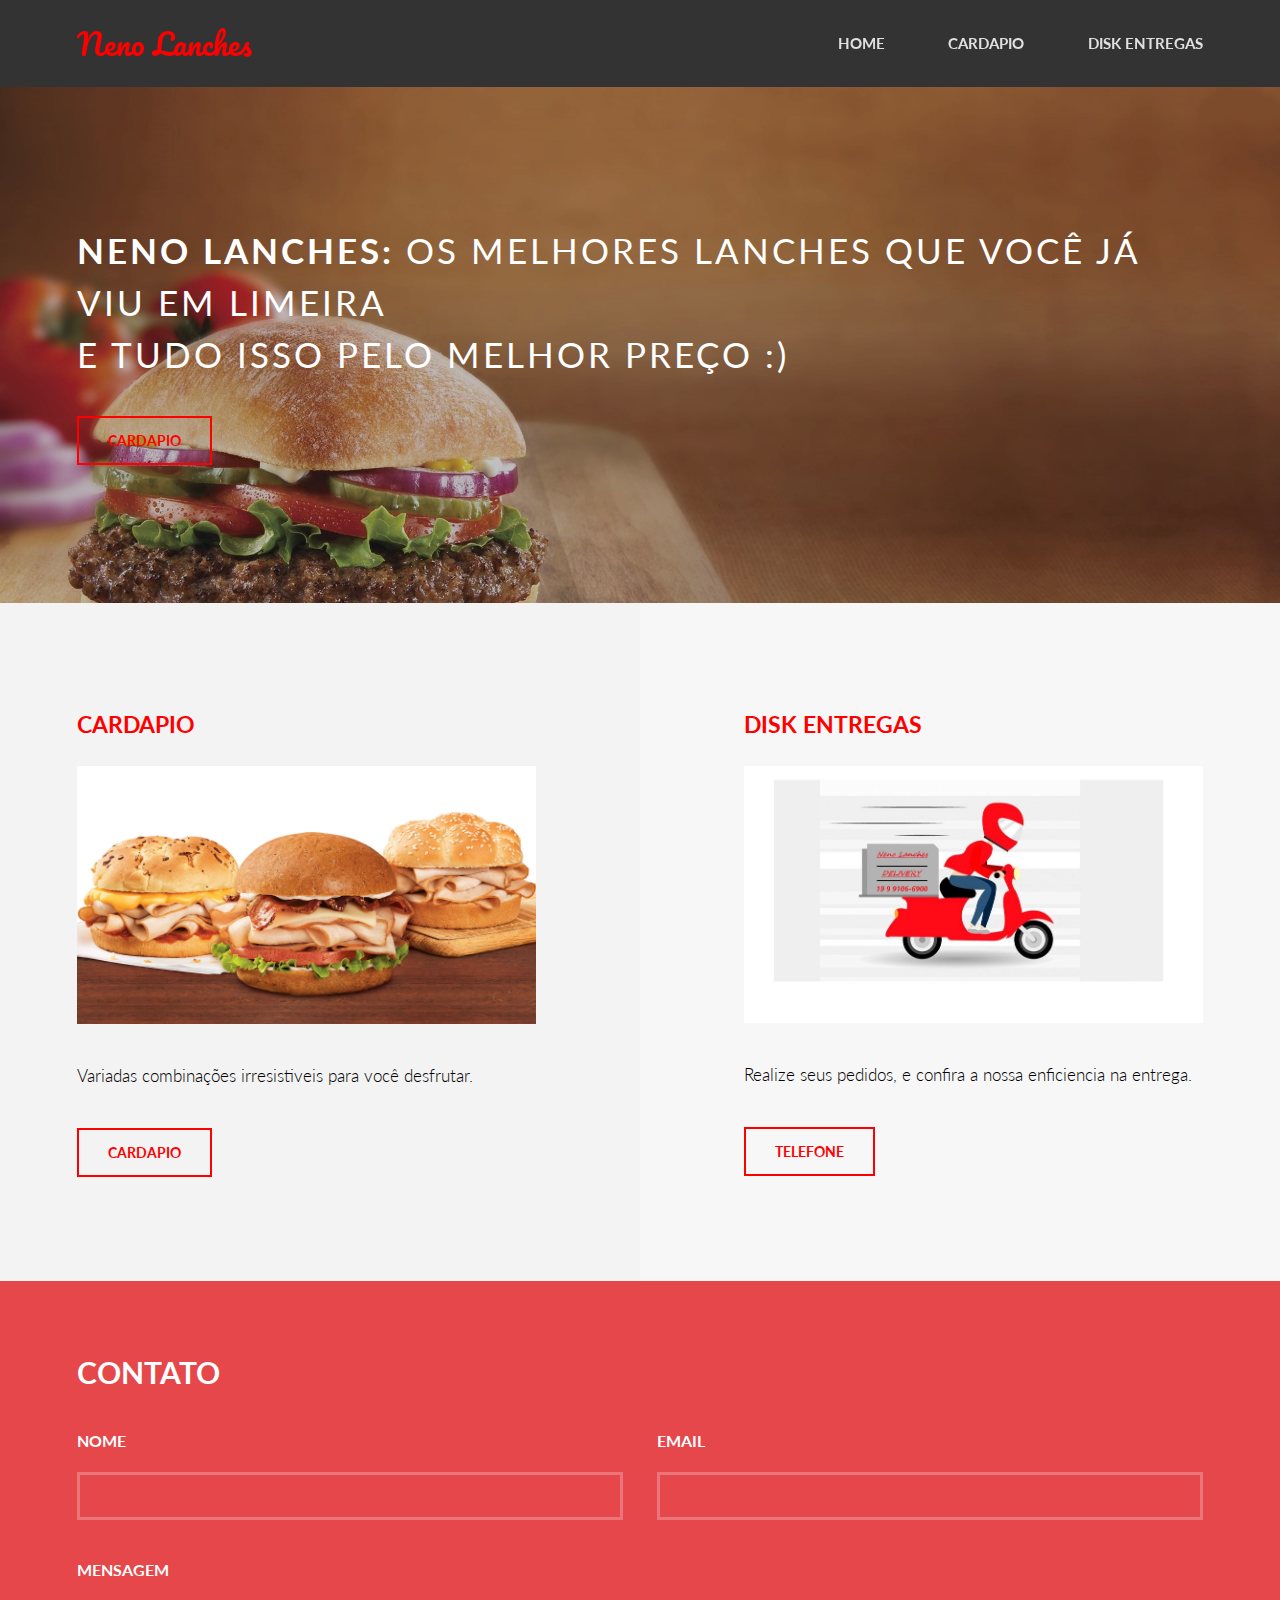
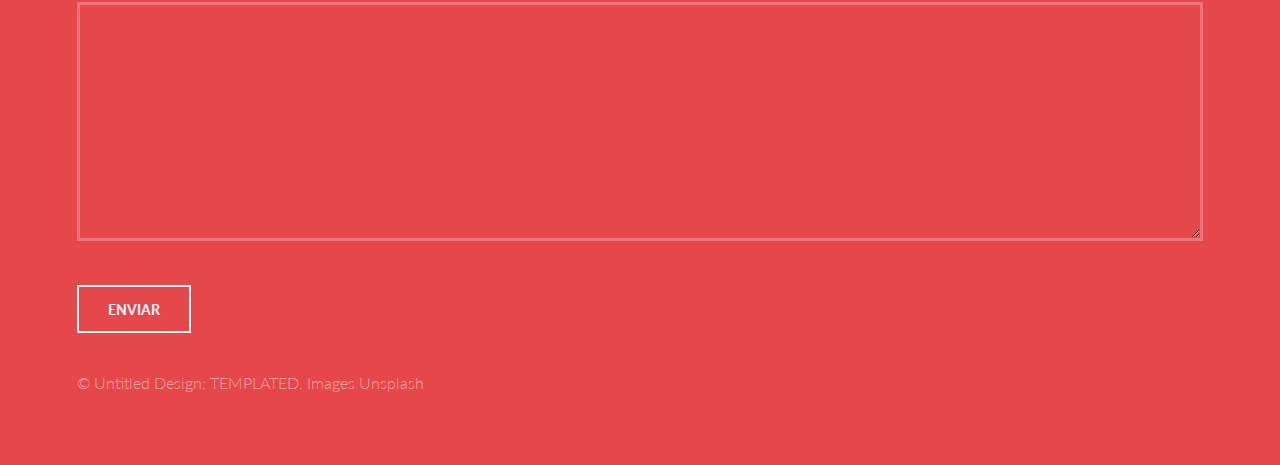
==== commit 4154d483: "Add files via upload" ====
--- a/index.html
+++ b/index.html
@@ -6,7 +6,7 @@
 -->
 <html>
 	<head>
-		<title>Introspect by TEMPLATED</title>
+		<title>NenoLanches</title>
 		<meta charset="utf-8" />
 		<meta name="viewport" content="width=device-width, initial-scale=1, user-scalable=no" />
 		<link rel="stylesheet" href="assets/css/main.css" />
@@ -16,11 +16,11 @@
 		<!-- Header -->
 			<header id="header">
 				<div class="inner">
-					<a href="index.html" class="logo">introspect</a>
+					<a href="index.html" class="logo">Neno Lanches</a>
 					<nav id="nav">
 						<a href="index.html">Home</a>
-						<a href="generic.html">Generic</a>
-						<a href="elements.html">Elements</a>
+						<a href="generic.html">Cardapio</a>
+						<a href="elements.html">Disk  Entregas</a>
 					</nav>
 				</div>
 			</header>
@@ -29,16 +29,15 @@
 		<!-- Banner -->
 			<section id="banner">
 				<div class="inner">
-					<h1>Introspect: <span>A free + fully responsive<br />
-					site template by TEMPLATED</span></h1>
+					<h1>Neno Lanches:<span> Os melhores lanches que você já viu em limeira<br />E tudo isso pelo melhor preço :)</span></h1>
 					<ul class="actions">
-						<li><a href="#" class="button alt">Get Started</a></li>
+						<li><a href="#" class="button alt">Cardapio</a></li>
 					</ul>
 				</div>
 			</section>
 
 		<!-- One -->
-			<section id="one">
+			<!--<section id="one">
 				<div class="inner">
 					<header>
 						<h2>Magna Etiam Lorem</h2>
@@ -48,7 +47,7 @@
 						<li><a href="#" class="button alt">Learn More</a></li>
 					</ul>
 				</div>
-			</section>
+			</section>-->
 
 		<!-- Two -->
 			<section id="two">
@@ -56,30 +55,36 @@
 					<article>
 						<div class="content">
 							<header>
-								<h3>Pellentesque adipis</h3>
+								<h3>Cardapio</h3>
 							</header>
 							<div class="image fit">
-								<img src="images/pic01.jpg" alt="" />
+								<img src="images/pic01.jpg" alt="Lanches" />
 							</div>
-							<p>Cumsan mollis eros. Pellentesque a diam sit amet mi magna ullamcorper vehicula. Integer adipiscin sem. Nullam quis massa sit amet lorem ipsum feugiat tempus.</p>
+							<p>Variadas combinações irresistiveis para você desfrutar.</p>
+							<ul class="actions">
+						<li><a href="#" class="button alt">Cardapio</a></li>
+					</ul>
 						</div>
 					</article>
 					<article class="alt">
 						<div class="content">
 							<header>
-								<h3>Morbi interdum mol</h3>
+								<h3>Disk Entregas</h3>
 							</header>
 							<div class="image fit">
-								<img src="images/pic02.jpg" alt="" />
+								<img src="images/pic02.jpg" alt="Lanches" />
 							</div>
-							<p>Cumsan mollis eros. Pellentesque a diam sit amet mi magna ullamcorper vehicula. Integer adipiscin sem. Nullam quis massa sit amet lorem ipsum feugiat tempus.</p>
-						</div>
-					</article>
+							<p>Realize seus pedidos, e confira a nossa enficiencia na entrega.</p>
+						<ul class="actions">
+						<li><a href="#" class="button alt">Telefone</a></li>
+					    </ul>
+					</div>
+					  </article>
 				</div>
 			</section>
 
 		<!-- Three -->
-			<section id="three">
+			<!--<section id="three">
 				<div class="inner">
 					<article>
 						<div class="content">
@@ -118,17 +123,17 @@
 						</div>
 					</article>
 				</div>
-			</section>
+			</section>-->
 
 		<!-- Footer -->
 			<section id="footer">
 				<div class="inner">
 					<header>
-						<h2>Get in Touch</h2>
+						<h2>Contato</h2>
 					</header>
 					<form method="post" action="#">
 						<div class="field half first">
-							<label for="name">Name</label>
+							<label for="name">NOME</label>
 							<input type="text" name="name" id="name" />
 						</div>
 						<div class="field half">
@@ -136,11 +141,11 @@
 							<input type="text" name="email" id="email" />
 						</div>
 						<div class="field">
-							<label for="message">Message</label>
+							<label for="message">Mensagem</label>
 							<textarea name="message" id="message" rows="6"></textarea>
 						</div>
 						<ul class="actions">
-							<li><input type="submit" value="Send Message" class="alt" /></li>
+							<li><input type="submit" value="Enviar" class="alt" /></li>
 						</ul>
 					</form>
 					<div class="copyright">
--- a/assets/css/main.css
+++ b/assets/css/main.css
@@ -1585,7 +1585,7 @@
 
 	body {
 		background-color: #fff;
-		color: #111111;
+		color: rgb(0,0,0);
 	}
 
 	body, input, select, textarea {
@@ -1777,32 +1777,32 @@
 	}
 
 	input, select, textarea {
-		color: #e5474b;
+		color: rgb(255,0,0);
 	}
 
 	a {
-		color: #e5474b;
+		color: rgb(255,0,0);
 	}
 
 	strong, b {
-		color: #e5474b;
+		color:rgb(255,0,0);
 	}
 
 	h1, h2, h3, h4, h5, h6 {
-		color: #e5474b;
+		color: rgb(255,0,0);
 	}
 
 	blockquote {
-		border-left-color: #e5474b;
+		border-left-color:rgb(255,0,0);
 	}
 
 	code {
 		background: none;
-		border-color: #e5474b;
+		border-color: rgb(255,0,0);
 	}
 
 	hr {
-		border-bottom-color: #e5474b;
+		border-bottom-color:rgb(255,0,0);
 	}
 
 /* Box */
@@ -1957,8 +1957,8 @@
 		button.alt,
 		.button.alt {
 			background-color: transparent;
-			box-shadow: inset 0 0 0 2px #e5474b;
-			color: #e5474b !important;
+			box-shadow: inset 0 0 0 2px rgb(255,0,0);
+			color: rgb(255,0,0) !important;
 		}
 
 			input[type="submit"].alt:hover,
@@ -3098,7 +3098,7 @@
 	}
 
 	#header {
-		background: #1c1c1c;
+		background: rgba(0,0,0,0.80); /*cor do menu do topo*/
 		color: #d5d5d5;
 		cursor: default;
 		height: 5em;
@@ -3137,7 +3137,7 @@
 			padding: 0;
 			position: absolute;
 			top: 0;
-			color: #e5474b;
+			color: rgb(255,0,0); /*cor das letras do titulo*/
 			font-size: 1.75em;
 			text-transform: none;
 			font-weight: normal;
@@ -3145,7 +3145,7 @@
 		}
 
 			#header .logo:hover {
-				color: rgba(229, 71, 75, 0.75);
+				color: rgba(255, 0, 0, 0.75); /*cor quando passa o moue em cima do titulo */
 			}
 
 		#header a {
@@ -3155,7 +3155,7 @@
 			transition: color 0.2s ease-in-out;
 			display: inline-block;
 			padding: 0 2em;
-			color: #ffffff;
+			color: rgba(255,255,255,0.85); /*cor dos botoes do menu */
 			text-decoration: none;
 			text-transform: uppercase;
 			font-weight: 700;
@@ -3163,7 +3163,7 @@
 		}
 
 			#header a:hover {
-				color: rgba(255, 255, 255, 0.75);
+				color: rgba(255, 0, 0, 1.0); /*cor quando passa o mouse em cima dos botoes do menu */
 			}
 
 			#header a:last-child {
@@ -3387,7 +3387,7 @@
 		}
 
 		#banner h1, #banner h2, #banner h3, #banner h4, #banner h5, #banner h6 {
-			color: #fff;
+			color: rgb(255,255,255); /*cor das letras do txt no banner */ 
 		}
 
 		#banner blockquote {
@@ -3434,8 +3434,8 @@
 			#banner button.alt,
 			#banner .button.alt {
 				background-color: transparent;
-				box-shadow: inset 0 0 0 2px #fff;
-				color: #ffffff !important;
+				box-shadow: inset 0 0 0 2px rgb(255,0,0); /* cor contorno do botão no baner */
+				color: rgb(255,0,0) !important; /* cor letras do botão no baner */
 			}
 
 				#banner input[type="submit"].alt:hover,
@@ -3443,7 +3443,7 @@
 				#banner input[type="button"].alt:hover,
 				#banner button.alt:hover,
 				#banner .button.alt:hover {
-					background: rgba(255, 255, 255, 0.25);
+					background: rgba(255, 255, 255, 0.05);
 				}
 
 				#banner input[type="submit"].alt:active,
@@ -3459,7 +3459,7 @@
 				#banner input[type="button"].alt.icon:before,
 				#banner button.alt.icon:before,
 				#banner .button.alt.icon:before {
-					color: #f8d1d2;
+					color: rgb(255,0,0);
 				}
 
 			#banner input[type="submit"].special,
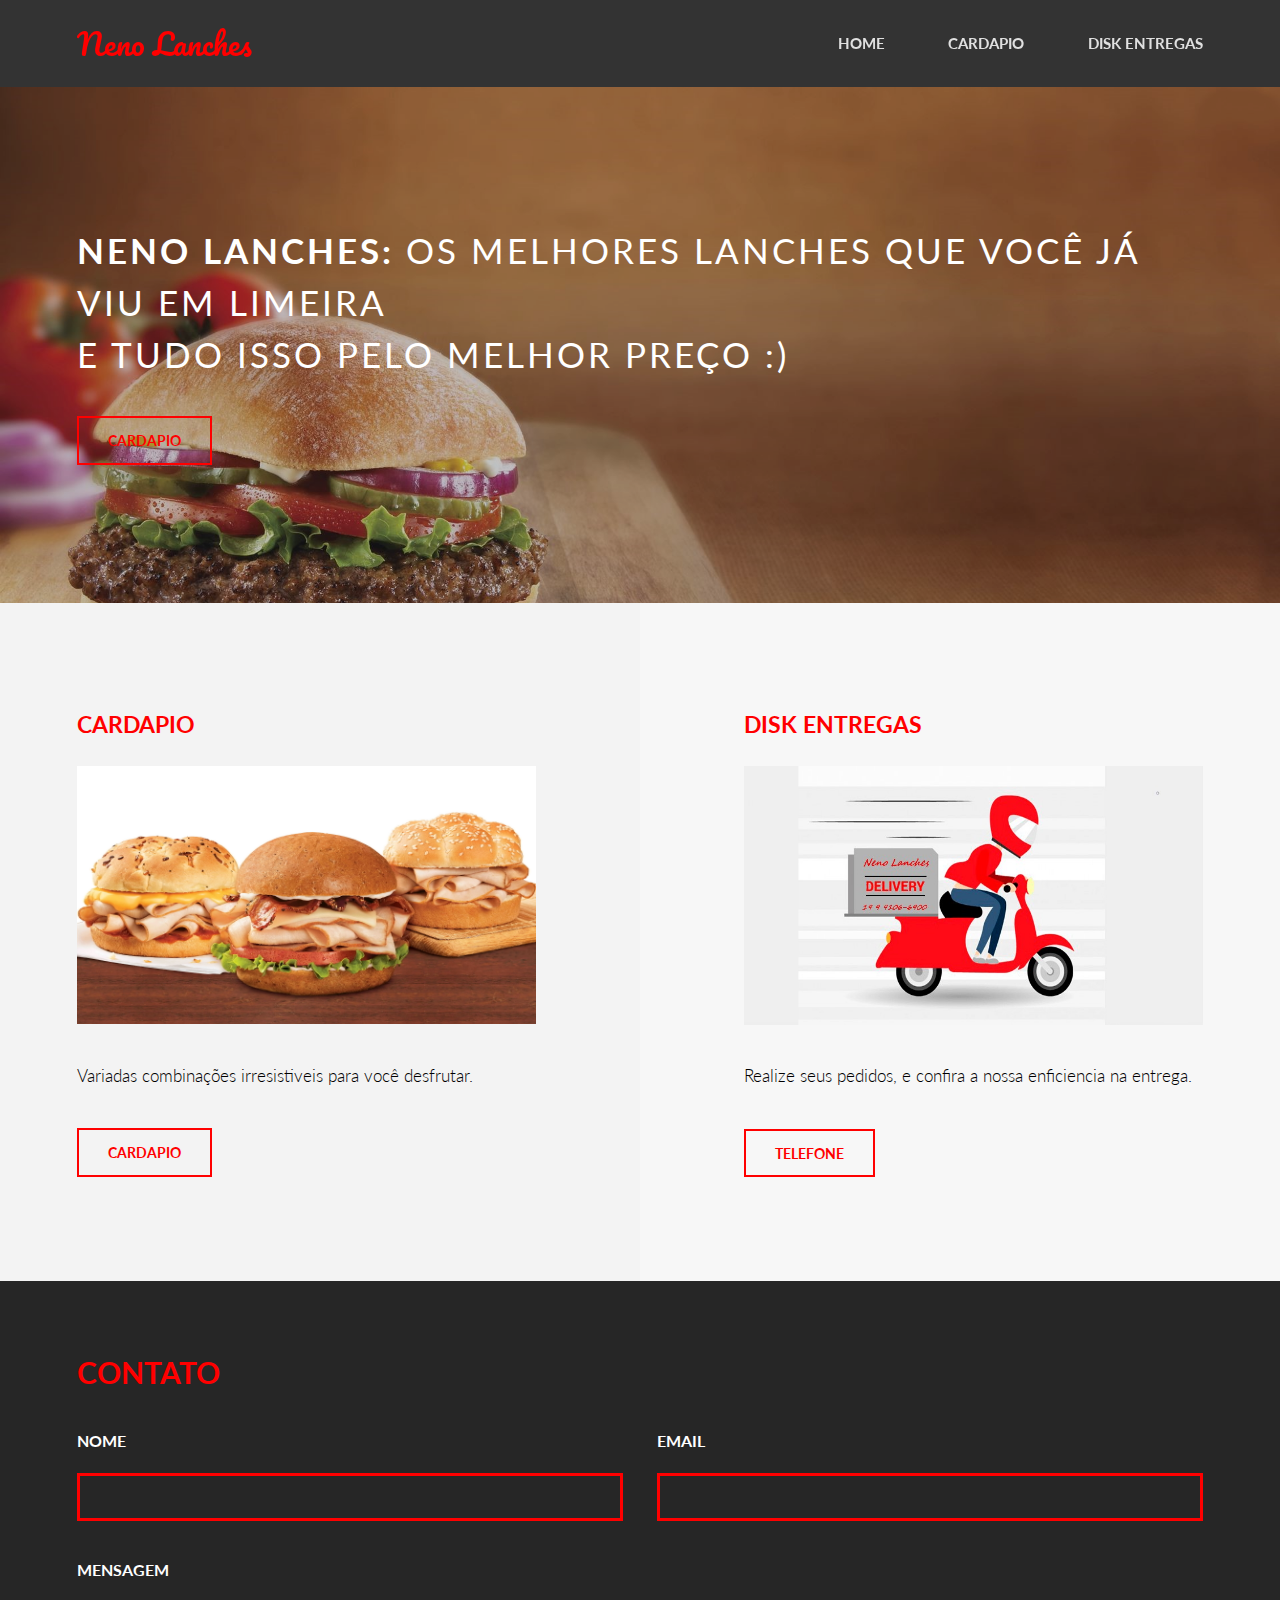
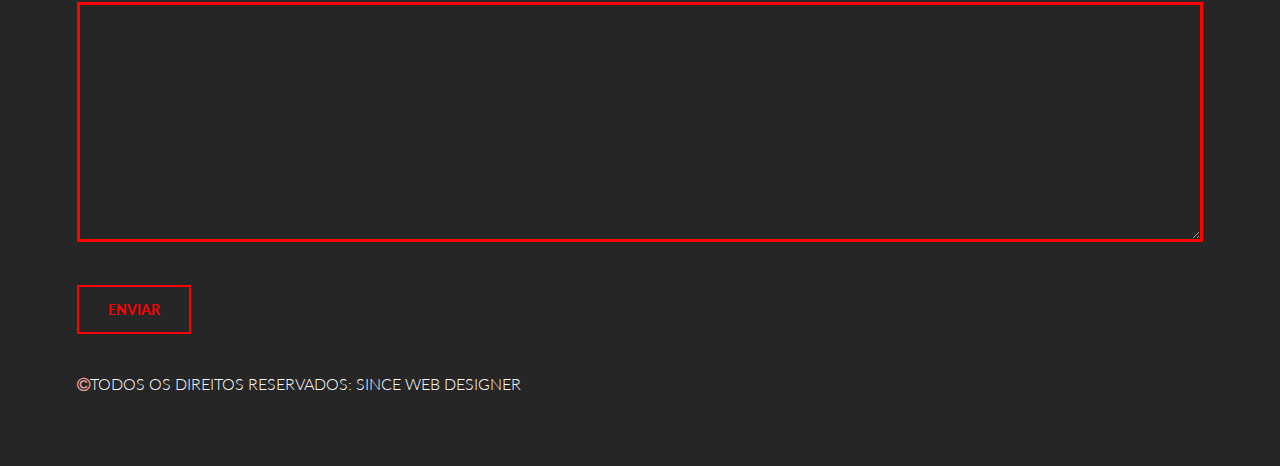
==== commit a46efab0: "Add files via upload" ====
--- a/index.html
+++ b/index.html
@@ -72,7 +72,7 @@
 								<h3>Disk Entregas</h3>
 							</header>
 							<div class="image fit">
-								<img src="images/pic02.jpg" alt="Lanches" />
+								<img src="images/pic02.jpg" width="290" height="259" alt="Lanches" />
 							</div>
 							<p>Realize seus pedidos, e confira a nossa enficiencia na entrega.</p>
 						<ul class="actions">
@@ -145,11 +145,11 @@
 							<textarea name="message" id="message" rows="6"></textarea>
 						</div>
 						<ul class="actions">
-							<li><input type="submit" value="Enviar" class="alt" /></li>
+							<li><input type="submit" value="ENVIAR" class="alt" /></li>
 						</ul>
 					</form>
 					<div class="copyright">
-						&copy; Untitled Design: <a href="https://templated.co/">TEMPLATED</a>. Images <a href="https://unsplash.com/">Unsplash</a>
+						<i class="fa fa-copyright"></i><a href="www.sincewebdesigner.com">TODOS OS DIREITOS RESERVADOS: SINCE WEB DESIGNER</a><a href="#"></a>
 					</div>
 				</div>
 			</section>
--- a/assets/css/main.css
+++ b/assets/css/main.css
@@ -1966,7 +1966,7 @@
 			input[type="button"].alt:hover,
 			button.alt:hover,
 			.button.alt:hover {
-				background: #fceced;
+				background: #ffffff;
 			}
 
 			input[type="submit"].alt:active,
@@ -2241,7 +2241,7 @@
 	select,
 	textarea {
 		background: none;
-		border-color: #fceced;
+		border-color: #fff;
 	}
 
 		input[type="text"]:focus,
@@ -3459,7 +3459,7 @@
 				#banner input[type="button"].alt.icon:before,
 				#banner button.alt.icon:before,
 				#banner .button.alt.icon:before {
-					color: rgb(255,0,0);
+					color: #f8d1d2;
 				}
 
 			#banner input[type="submit"].special,
@@ -3746,11 +3746,11 @@
 		background-color: #e5474b;
 		color: #f2a3a5;
 		padding: 4em 0 2em 0;
-		background: #e5474b;
+		background: rgba(0,0,0,0.85); /* cor de fundo da area de contato */
 	}
 
 		#footer input, #footer select, #footer textarea {
-			color: #ffffff;
+			color: rgb(255,0,0); /* cor das letras da area de contato */
 		}
 
 		#footer a {
@@ -3762,7 +3762,7 @@
 		}
 
 		#footer h1, #footer h2, #footer h3, #footer h4, #footer h5, #footer h6 {
-			color: #fff;
+			color: rgb(255,0,0);
 		}
 
 		#footer blockquote {
@@ -3809,8 +3809,8 @@
 			#footer button.alt,
 			#footer .button.alt {
 				background-color: transparent;
-				box-shadow: inset 0 0 0 2px #fff;
-				color: #ffffff !important;
+				box-shadow: inset 0 0 0 2px rgb(255,0,0);
+				color: rgb(255,0,0) !important;
 			}
 
 				#footer input[type="submit"].alt:hover,
@@ -3818,7 +3818,7 @@
 				#footer input[type="button"].alt:hover,
 				#footer button.alt:hover,
 				#footer .button.alt:hover {
-					background: rgba(255, 255, 255, 0.25);
+					background: rgba(255, 255, 255, 0.05);
 				}
 
 				#footer input[type="submit"].alt:active,
@@ -3847,7 +3847,7 @@
 			}
 
 		#footer label {
-			color: #ffffff;
+			color: rgba(255,255,255,1); /* cor das letras do contato */
 		}
 
 		#footer input[type="text"],
@@ -3856,7 +3856,7 @@
 		#footer select,
 		#footer textarea {
 			background: none;
-			border-color: rgba(255, 255, 255, 0.25);
+			border-color: rgba(255, 0, 0, 1.25);
 		}
 
 			#footer input[type="text"]:focus,
@@ -3933,12 +3933,12 @@
 
 		#footer .copyright {
 			font-size: 0.9em;
-			margin: 0 0 2em 0;
+			margin: 0 0 2em 0 ;
 			padding: 0;
 		}
 
 			#footer .copyright a {
-				color: #f2a3a5;
+				color: rgba(255,255,255,1);
 			}
 
 		@media screen and (max-width: 980px) {
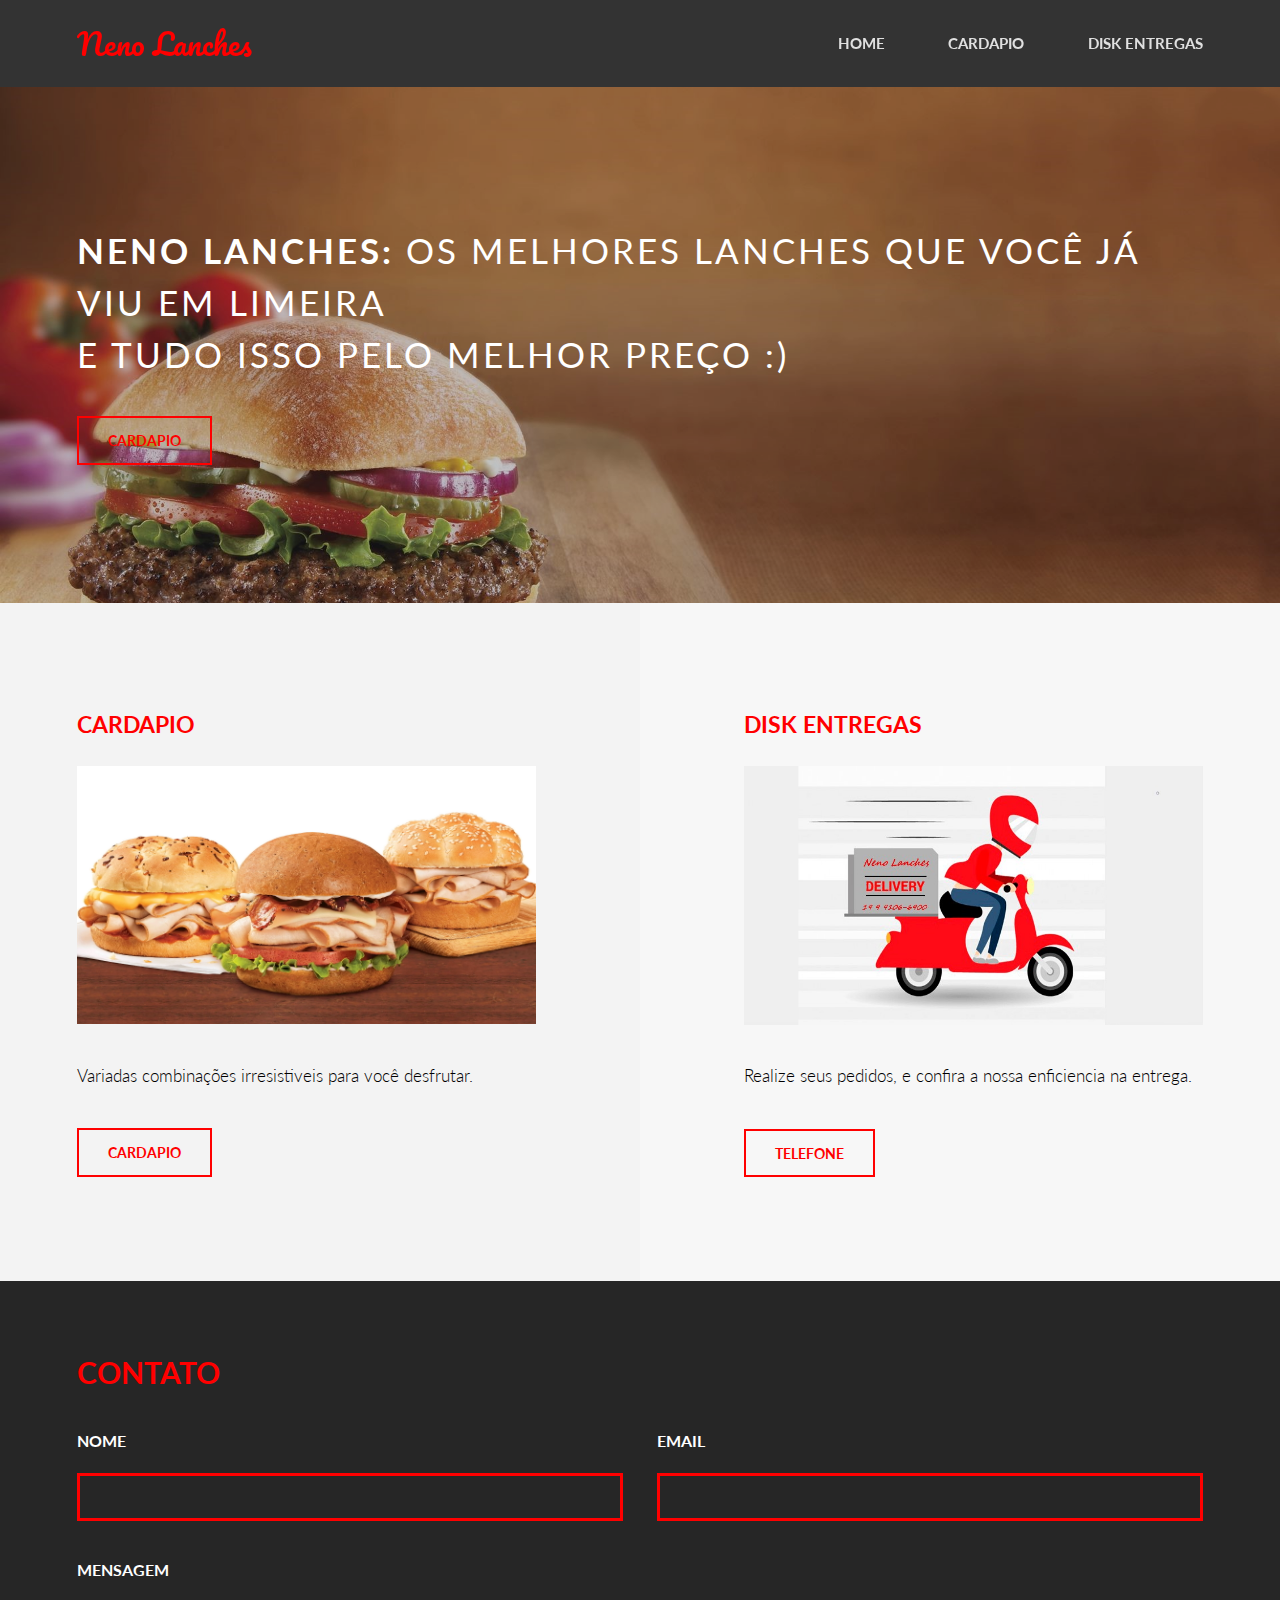
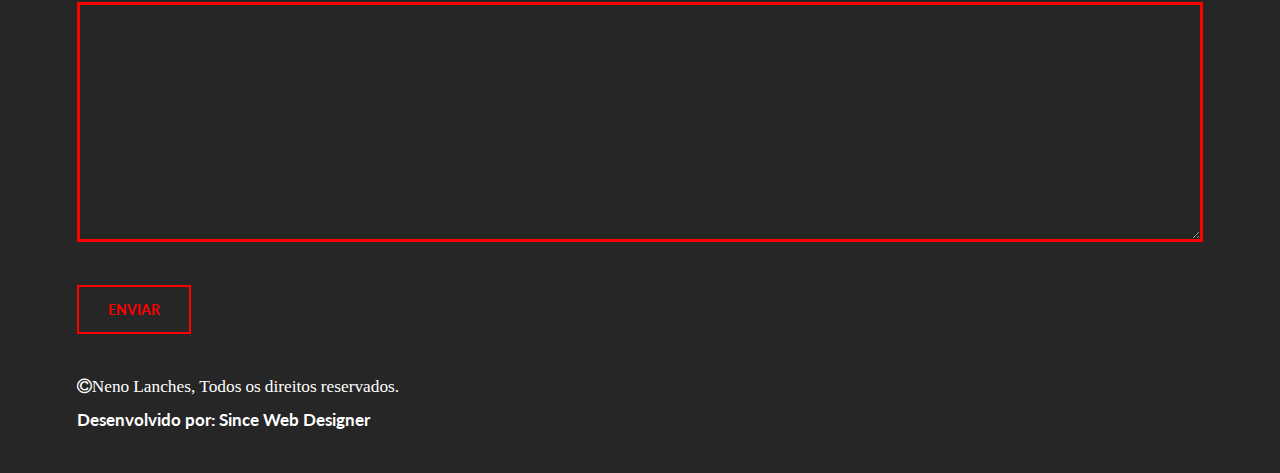
==== commit c73b1335: "Add files via upload" ====
--- a/index.html
+++ b/index.html
@@ -148,8 +148,9 @@
 							<li><input type="submit" value="ENVIAR" class="alt" /></li>
 						</ul>
 					</form>
-					<div class="copyright">
-						<i class="fa fa-copyright"></i><a href="www.sincewebdesigner.com">TODOS OS DIREITOS RESERVADOS: SINCE WEB DESIGNER</a><a href="#"></a>
+					<div>
+						<b class="fa fa-copyright">Neno Lanches, Todos os direitos reservados.</b><a href="http://www.sincewebdesigner.com/"></a> <br>
+                     <b>Desenvolvido por:<a href="http://www.sincewebdesigner.com/"> Since Web Designer</a>
 					</div>
 				</div>
 			</section>
